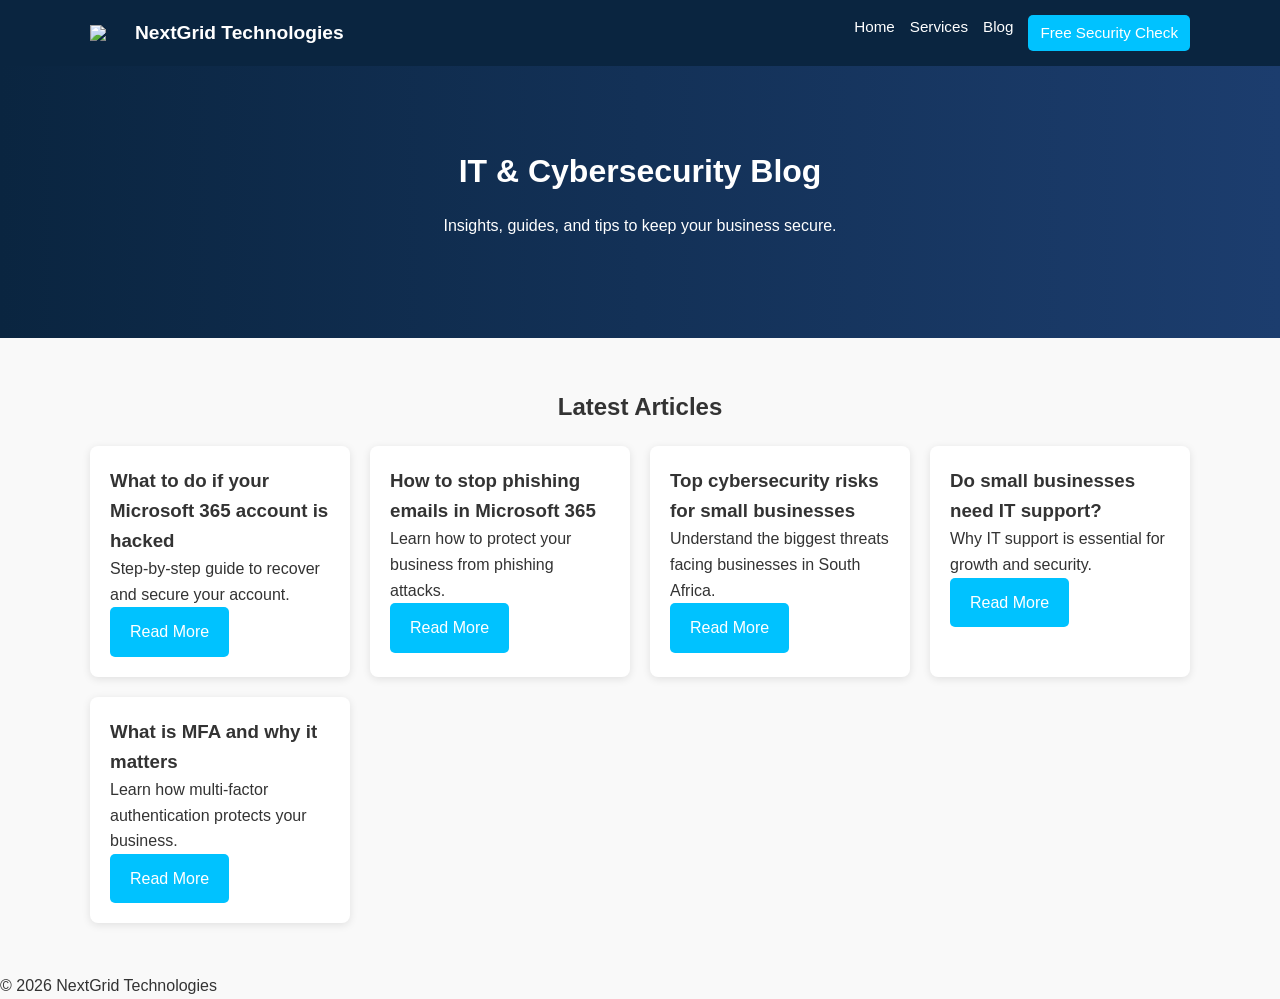
==== blog.html @ df4703ec "Create blog.html" ====
<!DOCTYPE html>

<html lang="en">
<head>
<meta charset="UTF-8">
<meta name="viewport" content="width=device-width, initial-scale=1.0">
<title>IT & Cybersecurity Blog | NextGrid Technologies</title>
<meta name="description" content="Learn about Microsoft 365 security, phishing protection, and IT support for small businesses in Gauteng.">
<link rel="stylesheet" href="styles.css">
</head>

<body>

<header>
<div class="container header-flex">

<div class="logo-area">
<img src="favicon.ico" class="logo">
<span class="logo-text">NextGrid Technologies</span>
</div>

<nav id="navMenu">
<a href="index.html">Home</a>
<a href="services.html">Services</a>
<a href="blog.html">Blog</a>
<a href="index.html#contact" class="btn-small">Free Security Check</a>
</nav>

<div class="hamburger" id="hamburger">☰</div>

</div>
</header>

<section class="hero">
<div class="container">
<h1>IT & Cybersecurity Blog</h1>
<p>Insights, guides, and tips to keep your business secure.</p>
</div>
</section>

<section>
<div class="container">

<h2>Latest Articles</h2>

<div class="services-grid">

<div class="card">
<h3>What to do if your Microsoft 365 account is hacked</h3>
<p>Step-by-step guide to recover and secure your account.</p>
<a href="microsoft-365-hacked.html" class="btn-primary">Read More</a>
</div>

<div class="card">
<h3>How to stop phishing emails in Microsoft 365</h3>
<p>Learn how to protect your business from phishing attacks.</p>
<a href="phishing-protection.html" class="btn-primary">Read More</a>
</div>

<div class="card">
<h3>Top cybersecurity risks for small businesses</h3>
<p>Understand the biggest threats facing businesses in South Africa.</p>
<a href="cybersecurity-risks.html" class="btn-primary">Read More</a>
</div>

<div class="card">
<h3>Do small businesses need IT support?</h3>
<p>Why IT support is essential for growth and security.</p>
<a href="it-support-benefits.html" class="btn-primary">Read More</a>
</div>

<div class="card">
<h3>What is MFA and why it matters</h3>
<p>Learn how multi-factor authentication protects your business.</p>
<a href="mfa-explained.html" class="btn-primary">Read More</a>
</div>

</div>

</div>
</section>

<footer>
<p>© 2026 NextGrid Technologies</p>
</footer>

<script>
const hamburger = document.getElementById("hamburger");
const navMenu = document.getElementById("navMenu");

hamburger.addEventListener("click", () => {
navMenu.classList.toggle("active");
});
</script>

</body>
</html>
---- styles.css ----
/* RESET */

* {
  margin: 0;
  padding: 0;
  box-sizing: border-box;
  font-family: Arial, sans-serif;
  }

body {
line-height: 1.6;
color: #333;
background: #f9f9f9;
}

/* CONTAINER */
.container {
width: 90%;
max-width: 1100px;
margin: auto;
}

/* HEADER */
header {
background: #0a2540;
color: #fff;
padding: 15px 0;
}

.header-flex {
display: flex;
justify-content: space-between;
align-items: center;
}

.logo-area {
display: flex;
align-items: center;
gap: 10px;
}

.logo {
width: 35px;
}

.logo-text {
font-weight: bold;
font-size: 1.2rem;
}

/* NAV */
nav {
display: flex;
gap: 15px;
}

nav a {
color: #fff;
text-decoration: none;
font-size: 0.95rem;
}

.btn-small {
background: #00c2ff;
padding: 6px 12px;
border-radius: 5px;
}

/* MOBILE NAV */
.hamburger {
display: none;
font-size: 1.5rem;
cursor: pointer;
}

@media(max-width: 768px) {
nav {
display: none;
flex-direction: column;
background: #0a2540;
position: absolute;
top: 60px;
right: 0;
width: 200px;
padding: 15px;
}

nav.active {
display: flex;
}

.hamburger {
display: block;
}
}

/* HERO */
.hero {
background: linear-gradient(to right, #0a2540, #1c3d6e);
color: #fff;
padding: 80px 0;
text-align: center;
}

.hero h1 {
font-size: 2rem;
margin-bottom: 15px;
}

.hero p {
margin-bottom: 20px;
}

.hero ul {
list-style: none;
margin-bottom: 20px;
}

.hero li {
margin: 5px 0;
}

/* BUTTONS */
.btn-primary, .cta-btn {
display: inline-block;
background: #00c2ff;
color: #fff;
padding: 12px 20px;
text-decoration: none;
border-radius: 5px;
transition: 0.3s;
}

.btn-primary:hover, .cta-btn:hover {
background: #0099cc;
}

/* TRUST BAR */
.trust-bar {
background: #e6f7ff;
text-align: center;
padding: 15px;
font-size: 0.9rem;
}

/* SECTIONS */
section {
padding: 50px 0;
}

h2 {
text-align: center;
margin-bottom: 20px;
}

/* GRID */
.m365-grid, .services-grid {
display: grid;
grid-template-columns: repeat(auto-fit, minmax(250px, 1fr));
gap: 20px;
}

/* CARDS */
.m365-card, .card {
background: #fff;
padding: 20px;
border-radius: 8px;
box-shadow: 0 2px 8px rgba(0,0,0,0.1);
}

.card.highlight {
border: 2px solid #00c2ff;
}

/* PRICE*

.card:hover {
  transform: translateY(-5px);
  transition: 0.3s;
}

.whatsapp {
  position: fixed;
  bottom: 20px;
  right: 20px;
  background: #25D366;
  color: #fff;
  padding: 12px;
  border-radius: 50%;
}

.cta-section {
  background: #0077cc;
}
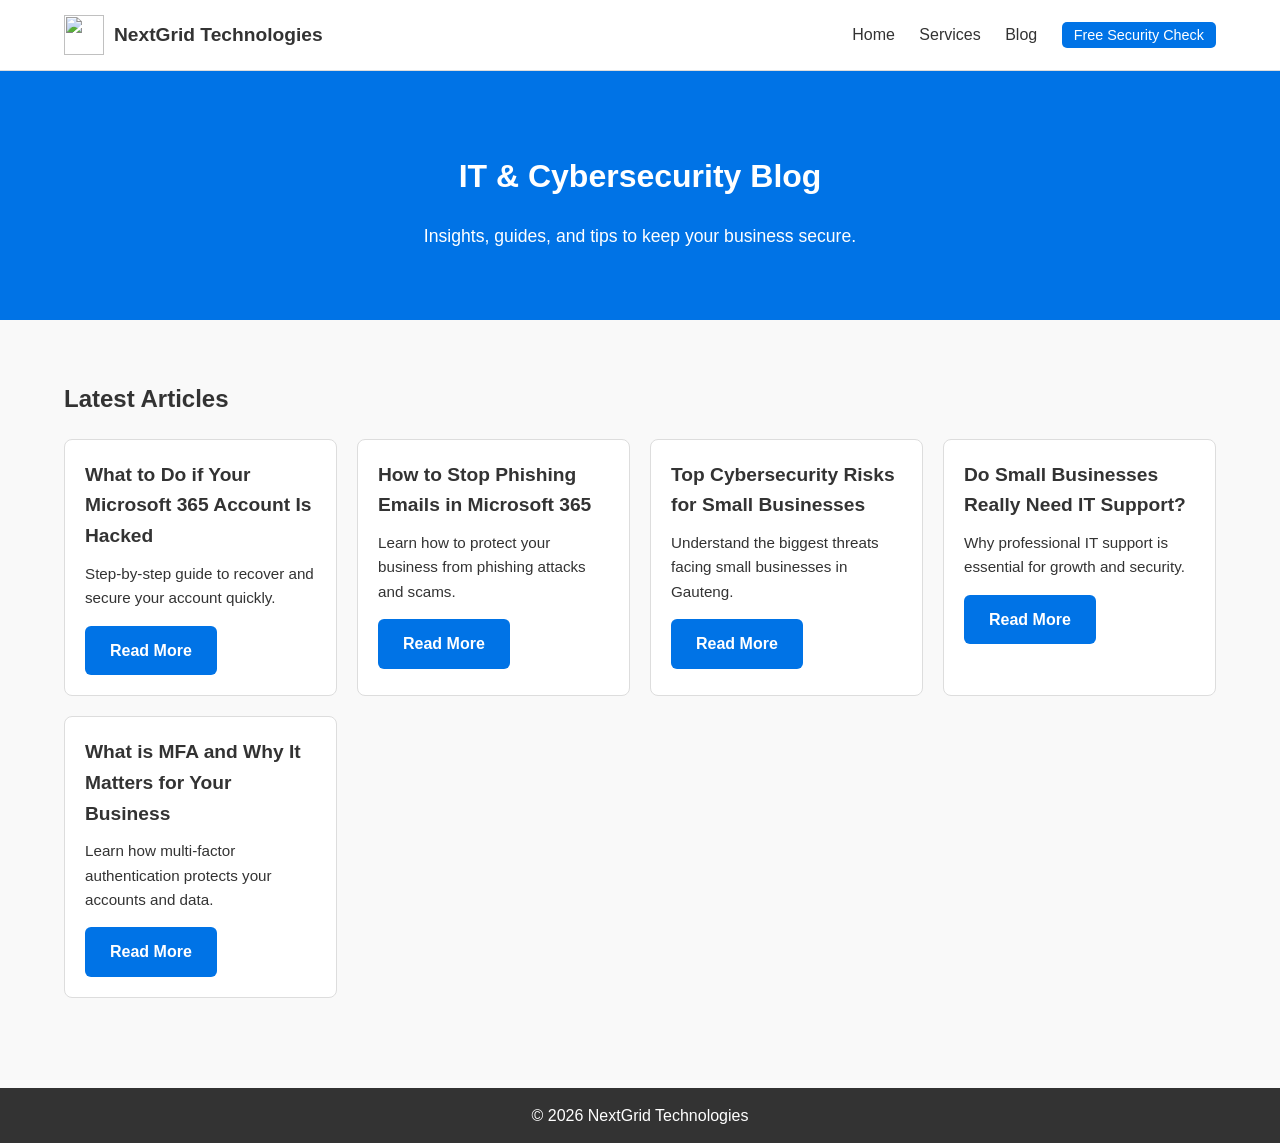
==== commit 5be20992: "Update blog.html" ====
--- a/blog.html
+++ b/blog.html
@@ -1,5 +1,4 @@
 <!DOCTYPE html>
-
 <html lang="en">
 <head>
 <meta charset="UTF-8">
@@ -8,80 +7,80 @@
 <meta name="description" content="Learn about Microsoft 365 security, phishing protection, and IT support for small businesses in Gauteng.">
 <link rel="stylesheet" href="styles.css">
 </head>
-
 <body>
 
 <header>
-<div class="container header-flex">
+  <div class="container header-flex">
 
-<div class="logo-area">
-<img src="favicon.ico" class="logo">
-<span class="logo-text">NextGrid Technologies</span>
-</div>
+    <div class="logo-area">
+      <img src="favicon.ico" class="logo">
+      <span class="logo-text">NextGrid Technologies</span>
+    </div>
 
-<nav id="navMenu">
-<a href="index.html">Home</a>
-<a href="services.html">Services</a>
-<a href="blog.html">Blog</a>
-<a href="index.html#contact" class="btn-small">Free Security Check</a>
-</nav>
+    <nav id="navMenu">
+      <a href="index.html">Home</a>
+      <a href="services.html">Services</a>
+      <a href="blog.html">Blog</a>
+      <a href="index.html#contact" class="btn-small">Free Security Check</a>
+    </nav>
 
-<div class="hamburger" id="hamburger">☰</div>
+    <div class="hamburger" id="hamburger">☰</div>
 
-</div>
+  </div>
 </header>
 
+<!-- HERO -->
 <section class="hero">
-<div class="container">
-<h1>IT & Cybersecurity Blog</h1>
-<p>Insights, guides, and tips to keep your business secure.</p>
-</div>
+  <div class="container hero-content">
+    <h1>IT & Cybersecurity Blog</h1>
+    <p>Insights, guides, and tips to keep your business secure.</p>
+  </div>
 </section>
 
-<section>
-<div class="container">
+<!-- BLOG POSTS -->
+<section class="blog-section">
+  <div class="container">
 
-<h2>Latest Articles</h2>
+    <h2>Latest Articles</h2>
 
-<div class="services-grid">
+    <div class="services-grid">
 
-<div class="card">
-<h3>What to do if your Microsoft 365 account is hacked</h3>
-<p>Step-by-step guide to recover and secure your account.</p>
-<a href="microsoft-365-hacked.html" class="btn-primary">Read More</a>
-</div>
+      <div class="card">
+        <h3>What to Do if Your Microsoft 365 Account Is Hacked</h3>
+        <p>Step-by-step guide to recover and secure your account quickly.</p>
+        <a href="microsoft-365-hacked.html" class="btn-primary">Read More</a>
+      </div>
 
-<div class="card">
-<h3>How to stop phishing emails in Microsoft 365</h3>
-<p>Learn how to protect your business from phishing attacks.</p>
-<a href="phishing-protection.html" class="btn-primary">Read More</a>
-</div>
+      <div class="card">
+        <h3>How to Stop Phishing Emails in Microsoft 365</h3>
+        <p>Learn how to protect your business from phishing attacks and scams.</p>
+        <a href="phishing-protection.html" class="btn-primary">Read More</a>
+      </div>
 
-<div class="card">
-<h3>Top cybersecurity risks for small businesses</h3>
-<p>Understand the biggest threats facing businesses in South Africa.</p>
-<a href="cybersecurity-risks.html" class="btn-primary">Read More</a>
-</div>
+      <div class="card">
+        <h3>Top Cybersecurity Risks for Small Businesses</h3>
+        <p>Understand the biggest threats facing small businesses in Gauteng.</p>
+        <a href="cybersecurity-risks.html" class="btn-primary">Read More</a>
+      </div>
 
-<div class="card">
-<h3>Do small businesses need IT support?</h3>
-<p>Why IT support is essential for growth and security.</p>
-<a href="it-support-benefits.html" class="btn-primary">Read More</a>
-</div>
+      <div class="card">
+        <h3>Do Small Businesses Really Need IT Support?</h3>
+        <p>Why professional IT support is essential for growth and security.</p>
+        <a href="it-support-benefits.html" class="btn-primary">Read More</a>
+      </div>
 
-<div class="card">
-<h3>What is MFA and why it matters</h3>
-<p>Learn how multi-factor authentication protects your business.</p>
-<a href="mfa-explained.html" class="btn-primary">Read More</a>
-</div>
+      <div class="card">
+        <h3>What is MFA and Why It Matters for Your Business</h3>
+        <p>Learn how multi-factor authentication protects your accounts and data.</p>
+        <a href="mfa-explained.html" class="btn-primary">Read More</a>
+      </div>
 
-</div>
-
-</div>
+    </div>
+  </div>
 </section>
 
 <footer>
-<p>© 2026 NextGrid Technologies</p>
+  <p>© 2026 NextGrid Technologies</p>
 </footer>
 
 <script>
@@ -89,7 +88,7 @@
 const navMenu = document.getElementById("navMenu");
 
 hamburger.addEventListener("click", () => {
-navMenu.classList.toggle("active");
+  navMenu.classList.toggle("active");
 });
 </script>
 
--- a/styles.css
+++ b/styles.css
@@ -1,194 +1,245 @@
-/* RESET */
-
+/* GENERAL RESET */
 * {
   margin: 0;
   padding: 0;
   box-sizing: border-box;
   font-family: Arial, sans-serif;
-  }
+}
 
 body {
-line-height: 1.6;
-color: #333;
-background: #f9f9f9;
+  line-height: 1.6;
+  color: #333;
+  background-color: #f9f9f9;
 }
 
 /* CONTAINER */
 .container {
-width: 90%;
-max-width: 1100px;
-margin: auto;
+  width: 90%;
+  max-width: 1200px;
+  margin: 0 auto;
 }
 
 /* HEADER */
 header {
-background: #0a2540;
-color: #fff;
-padding: 15px 0;
+  background-color: #fff;
+  border-bottom: 1px solid #ddd;
+  padding: 15px 0;
 }
 
 .header-flex {
-display: flex;
-justify-content: space-between;
-align-items: center;
+  display: flex;
+  justify-content: space-between;
+  align-items: center;
 }
 
 .logo-area {
-display: flex;
-align-items: center;
-gap: 10px;
+  display: flex;
+  align-items: center;
+  gap: 10px;
 }
 
 .logo {
-width: 35px;
+  width: 40px;
+  height: 40px;
 }
 
 .logo-text {
-font-weight: bold;
-font-size: 1.2rem;
-}
-
-/* NAV */
-nav {
-display: flex;
-gap: 15px;
+  font-weight: bold;
+  font-size: 1.2rem;
 }
 
 nav a {
-color: #fff;
-text-decoration: none;
-font-size: 0.95rem;
-}
-
-.btn-small {
-background: #00c2ff;
-padding: 6px 12px;
-border-radius: 5px;
-}
-
-/* MOBILE NAV */
+  margin-left: 20px;
+  text-decoration: none;
+  color: #333;
+  font-weight: 500;
+}
+
+nav a.btn-small {
+  background-color: #0073e6;
+  color: #fff;
+  padding: 5px 12px;
+  border-radius: 5px;
+  font-size: 0.9rem;
+}
+
+nav a.btn-small:hover {
+  background-color: #005bb5;
+}
+
+/* HAMBURGER MENU */
 .hamburger {
-display: none;
-font-size: 1.5rem;
-cursor: pointer;
-}
-
-@media(max-width: 768px) {
-nav {
-display: none;
-flex-direction: column;
-background: #0a2540;
-position: absolute;
-top: 60px;
-right: 0;
-width: 200px;
-padding: 15px;
-}
-
-nav.active {
-display: flex;
-}
-
-.hamburger {
-display: block;
-}
-}
-
-/* HERO */
-.hero {
-background: linear-gradient(to right, #0a2540, #1c3d6e);
-color: #fff;
-padding: 80px 0;
-text-align: center;
-}
-
-.hero h1 {
-font-size: 2rem;
-margin-bottom: 15px;
-}
-
-.hero p {
-margin-bottom: 20px;
+  display: none;
+  font-size: 1.5rem;
+  cursor: pointer;
+}
+
+/* HERO SECTION */
+.hero, .services-hero {
+  background-color: #0073e6;
+  color: #fff;
+  padding: 80px 0 50px;
+  text-align: center;
+}
+
+.hero h1, .services-hero h1 {
+  font-size: 2rem;
+  margin-bottom: 20px;
+}
+
+.hero p, .services-hero p {
+  font-size: 1.1rem;
+  margin-bottom: 20px;
 }
 
 .hero ul {
-list-style: none;
-margin-bottom: 20px;
-}
-
-.hero li {
-margin: 5px 0;
-}
-
-/* BUTTONS */
-.btn-primary, .cta-btn {
-display: inline-block;
-background: #00c2ff;
-color: #fff;
-padding: 12px 20px;
-text-decoration: none;
-border-radius: 5px;
-transition: 0.3s;
-}
-
-.btn-primary:hover, .cta-btn:hover {
-background: #0099cc;
+  list-style: none;
+  margin-bottom: 20px;
+}
+
+.hero ul li {
+  margin: 5px 0;
+}
+
+/* CTA SECTIONS */
+.cta-section, .cta-support {
+  background-color: #f2f2f2;
+  padding: 50px 0;
+  text-align: center;
+}
+
+.cta-section h2, .cta-support h2 {
+  font-size: 1.8rem;
+  margin-bottom: 15px;
+}
+
+.cta-btn, .btn-primary {
+  display: inline-block;
+  background-color: #0073e6;
+  color: #fff;
+  padding: 12px 25px;
+  border-radius: 6px;
+  text-decoration: none;
+  font-weight: bold;
+  transition: 0.3s;
+}
+
+.cta-btn:hover, .btn-primary:hover {
+  background-color: #005bb5;
 }
 
 /* TRUST BAR */
 .trust-bar {
-background: #e6f7ff;
-text-align: center;
-padding: 15px;
-font-size: 0.9rem;
+  background-color: #e6f0ff;
+  text-align: center;
+  padding: 15px 0;
+  font-weight: bold;
+}
+
+/* SERVICE GRID */
+.services-grid, .m365-grid {
+  display: grid;
+  grid-template-columns: repeat(auto-fit, minmax(250px, 1fr));
+  gap: 20px;
+  margin-top: 20px;
+}
+
+.card, .m365-card {
+  background-color: #fff;
+  padding: 20px;
+  border-radius: 8px;
+  border: 1px solid #ddd;
+  transition: 0.3s;
+}
+
+.card:hover, .m365-card:hover {
+  box-shadow: 0 4px 15px rgba(0,0,0,0.1);
+}
+
+.card h3, .m365-card h3 {
+  margin-bottom: 10px;
+  font-size: 1.2rem;
+}
+
+.card p, .m365-card p {
+  margin-bottom: 15px;
+  font-size: 0.95rem;
+}
+
+.price-tag {
+  font-weight: bold;
+  margin-bottom: 15px;
+  color: #0073e6;
+}
+
+.card.highlight, .tech-card.highlight {
+  border: 2px solid #0073e6;
+}
+
+/* FORMS */
+.contact-form input, 
+.contact-form textarea {
+  width: 100%;
+  padding: 10px 12px;
+  margin-bottom: 15px;
+  border: 1px solid #ccc;
+  border-radius: 6px;
+}
+
+.contact-form button {
+  width: 100%;
+  padding: 12px;
+  border: none;
+  border-radius: 6px;
+  background-color: #0073e6;
+  color: #fff;
+  font-size: 1rem;
+  font-weight: bold;
+  cursor: pointer;
+}
+
+.contact-form button:hover {
+  background-color: #005bb5;
 }
 
 /* SECTIONS */
 section {
-padding: 50px 0;
-}
-
-h2 {
-text-align: center;
-margin-bottom: 20px;
-}
-
-/* GRID */
-.m365-grid, .services-grid {
-display: grid;
-grid-template-columns: repeat(auto-fit, minmax(250px, 1fr));
-gap: 20px;
-}
-
-/* CARDS */
-.m365-card, .card {
-background: #fff;
-padding: 20px;
-border-radius: 8px;
-box-shadow: 0 2px 8px rgba(0,0,0,0.1);
-}
-
-.card.highlight {
-border: 2px solid #00c2ff;
-}
-
-/* PRICE*
-
-.card:hover {
-  transform: translateY(-5px);
-  transition: 0.3s;
-}
-
-.whatsapp {
-  position: fixed;
-  bottom: 20px;
-  right: 20px;
-  background: #25D366;
-  color: #fff;
-  padding: 12px;
-  border-radius: 50%;
-}
-
-.cta-section {
-  background: #0077cc;
-}
+  padding: 60px 0;
+}
+
+.section-intro {
+  font-size: 1rem;
+  margin-bottom: 20px;
+  text-align: center;
+}
+
+/* FOOTER */
+footer {
+  background-color: #333;
+  color: #fff;
+  text-align: center;
+  padding: 15px 0;
+  margin-top: 30px;
+}
+
+/* MEDIA QUERIES */
+@media (max-width: 768px) {
+  .hamburger {
+    display: block;
+  }
+
+  nav {
+    display: none;
+    flex-direction: column;
+    gap: 10px;
+    margin-top: 10px;
+  }
+
+  nav.active {
+    display: flex;
+  }
+
+  nav a {
+    margin-left: 0;
+  }
+}
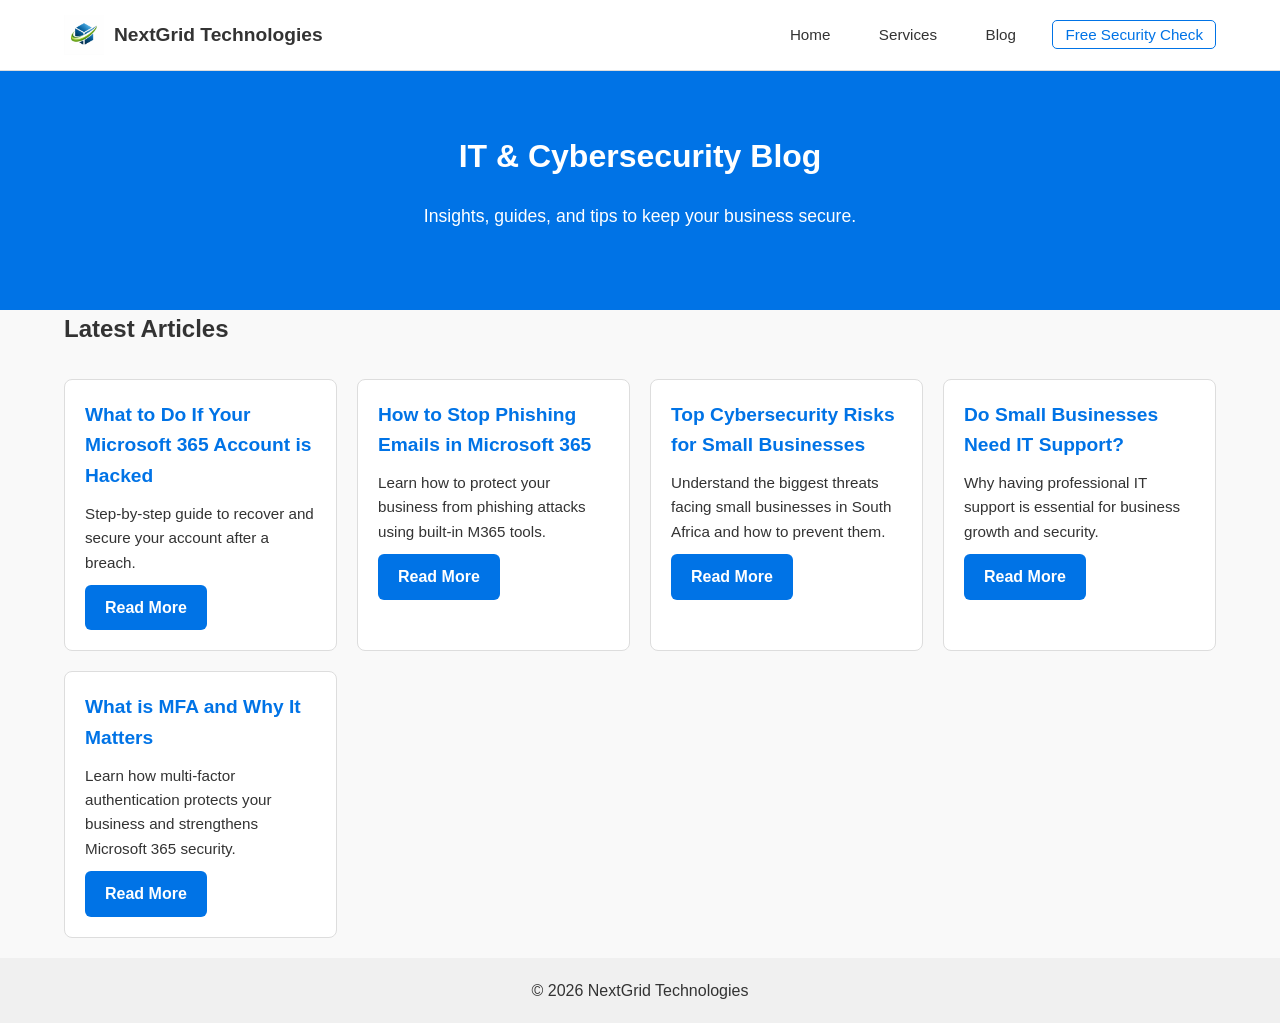
==== commit d08977b2: "Update blog.html" ====
--- a/blog.html
+++ b/blog.html
@@ -11,67 +11,61 @@
 
 <header>
   <div class="container header-flex">
-
     <div class="logo-area">
       <img src="favicon.ico" class="logo">
       <span class="logo-text">NextGrid Technologies</span>
     </div>
-
     <nav id="navMenu">
       <a href="index.html">Home</a>
       <a href="services.html">Services</a>
       <a href="blog.html">Blog</a>
-      <a href="index.html#contact" class="btn-small">Free Security Check</a>
+      <a href="#contact" class="btn-small">Free Security Check</a>
     </nav>
-
     <div class="hamburger" id="hamburger">☰</div>
-
   </div>
 </header>
 
 <!-- HERO -->
 <section class="hero">
-  <div class="container hero-content">
+  <div class="container">
     <h1>IT & Cybersecurity Blog</h1>
     <p>Insights, guides, and tips to keep your business secure.</p>
   </div>
 </section>
 
-<!-- BLOG POSTS -->
-<section class="blog-section">
+<!-- BLOG LIST -->
+<section>
   <div class="container">
-
     <h2>Latest Articles</h2>
-
     <div class="services-grid">
 
       <div class="card">
-        <h3>What to Do if Your Microsoft 365 Account Is Hacked</h3>
-        <p>Step-by-step guide to recover and secure your account quickly.</p>
+        <h3>What to Do If Your Microsoft 365 Account is Hacked</h3>
+        <p>Step-by-step guide to recover and secure your account after a breach.</p>
         <a href="microsoft-365-hacked.html" class="btn-primary">Read More</a>
       </div>
 
       <div class="card">
         <h3>How to Stop Phishing Emails in Microsoft 365</h3>
-        <p>Learn how to protect your business from phishing attacks and scams.</p>
+        <p>Learn how to protect your business from phishing attacks using built-in M365 tools.</p>
         <a href="phishing-protection.html" class="btn-primary">Read More</a>
       </div>
 
       <div class="card">
         <h3>Top Cybersecurity Risks for Small Businesses</h3>
-        <p>Understand the biggest threats facing small businesses in Gauteng.</p>
+        <p>Understand the biggest threats facing small businesses in South Africa and how to prevent them.</p>
         <a href="cybersecurity-risks.html" class="btn-primary">Read More</a>
       </div>
 
       <div class="card">
-        <h3>Do Small Businesses Really Need IT Support?</h3>
-        <p>Why professional IT support is essential for growth and security.</p>
+        <h3>Do Small Businesses Need IT Support?</h3>
+        <p>Why having professional IT support is essential for business growth and security.</p>
         <a href="it-support-benefits.html" class="btn-primary">Read More</a>
       </div>
 
       <div class="card">
-        <h3>What is MFA and Why It Matters for Your Business</h3>
-        <p>Learn how multi-factor authentication protects your accounts and data.</p>
+        <h3>What is MFA and Why It Matters</h3>
+        <p>Learn how multi-factor authentication protects your business and strengthens Microsoft 365 security.</p>
         <a href="mfa-explained.html" class="btn-primary">Read More</a>
       </div>
 
@@ -86,7 +80,6 @@
 <script>
 const hamburger = document.getElementById("hamburger");
 const navMenu = document.getElementById("navMenu");
-
 hamburger.addEventListener("click", () => {
   navMenu.classList.toggle("active");
 });
--- a/styles.css
+++ b/styles.css
@@ -1,245 +1,251 @@
 /* GENERAL RESET */
 * {
-  margin: 0;
-  padding: 0;
-  box-sizing: border-box;
-  font-family: Arial, sans-serif;
+    margin: 0;
+    padding: 0;
+    box-sizing: border-box;
+    font-family: Arial, sans-serif;
 }
 
 body {
-  line-height: 1.6;
-  color: #333;
-  background-color: #f9f9f9;
-}
-
-/* CONTAINER */
+    line-height: 1.6;
+    color: #333;
+    background: #f9f9f9;
+}
+
+a {
+    text-decoration: none;
+    color: inherit;
+}
+
+ul {
+    list-style: none;
+}
+
+/* CONTAINERS */
 .container {
-  width: 90%;
-  max-width: 1200px;
-  margin: 0 auto;
+    width: 90%;
+    max-width: 1200px;
+    margin: 0 auto;
 }
 
 /* HEADER */
 header {
-  background-color: #fff;
-  border-bottom: 1px solid #ddd;
-  padding: 15px 0;
+    background: #fff;
+    border-bottom: 1px solid #ddd;
+    position: sticky;
+    top: 0;
+    z-index: 1000;
 }
 
 .header-flex {
-  display: flex;
-  justify-content: space-between;
-  align-items: center;
+    display: flex;
+    justify-content: space-between;
+    align-items: center;
+    padding: 15px 0;
 }
 
 .logo-area {
-  display: flex;
-  align-items: center;
-  gap: 10px;
+    display: flex;
+    align-items: center;
 }
 
 .logo {
-  width: 40px;
-  height: 40px;
+    width: 40px;
+    height: 40px;
+    margin-right: 10px;
 }
 
 .logo-text {
-  font-weight: bold;
-  font-size: 1.2rem;
+    font-weight: bold;
+    font-size: 1.2rem;
 }
 
 nav a {
-  margin-left: 20px;
-  text-decoration: none;
-  color: #333;
-  font-weight: 500;
-}
-
-nav a.btn-small {
-  background-color: #0073e6;
-  color: #fff;
-  padding: 5px 12px;
-  border-radius: 5px;
-  font-size: 0.9rem;
-}
-
-nav a.btn-small:hover {
-  background-color: #005bb5;
+    margin-left: 20px;
+    font-size: 0.95rem;
+    padding: 6px 12px;
+    border-radius: 5px;
+    transition: 0.3s;
+}
+
+nav a:hover,
+nav a.btn-small:hover,
+nav a.btn-primary:hover {
+    background: #0073e6;
+    color: #fff;
+}
+
+.btn-small {
+    border: 1px solid #0073e6;
+    color: #0073e6;
+    padding: 5px 12px;
+    border-radius: 5px;
+}
+
+.btn-primary {
+    display: inline-block;
+    background: #0073e6;
+    color: #fff;
+    padding: 10px 20px;
+    border-radius: 6px;
+    font-weight: bold;
+    transition: 0.3s;
+}
+
+.btn-primary:hover {
+    background: #005bb5;
 }
 
 /* HAMBURGER MENU */
 .hamburger {
-  display: none;
-  font-size: 1.5rem;
-  cursor: pointer;
-}
-
-/* HERO SECTION */
+    display: none;
+    font-size: 1.8rem;
+    cursor: pointer;
+}
+
+nav.active {
+    display: block;
+}
+
+/* HERO */
 .hero, .services-hero {
-  background-color: #0073e6;
-  color: #fff;
-  padding: 80px 0 50px;
-  text-align: center;
+    background: #0073e6;
+    color: #fff;
+    padding: 60px 0;
+    text-align: center;
 }
 
 .hero h1, .services-hero h1 {
-  font-size: 2rem;
-  margin-bottom: 20px;
+    font-size: 2rem;
+    margin-bottom: 20px;
 }
 
 .hero p, .services-hero p {
-  font-size: 1.1rem;
-  margin-bottom: 20px;
+    font-size: 1.1rem;
+    margin-bottom: 20px;
 }
 
 .hero ul {
-  list-style: none;
-  margin-bottom: 20px;
+    margin-bottom: 20px;
 }
 
 .hero ul li {
-  margin: 5px 0;
+    margin: 5px 0;
 }
 
 /* CTA SECTIONS */
 .cta-section, .cta-support {
-  background-color: #f2f2f2;
-  padding: 50px 0;
-  text-align: center;
-}
-
-.cta-section h2, .cta-support h2 {
-  font-size: 1.8rem;
-  margin-bottom: 15px;
-}
-
-.cta-btn, .btn-primary {
-  display: inline-block;
-  background-color: #0073e6;
-  color: #fff;
-  padding: 12px 25px;
-  border-radius: 6px;
-  text-decoration: none;
-  font-weight: bold;
-  transition: 0.3s;
-}
-
-.cta-btn:hover, .btn-primary:hover {
-  background-color: #005bb5;
+    background: #f0f4ff;
+    text-align: center;
+    padding: 40px 0;
+}
+
+.cta-section h2, .cta-support p {
+    margin-bottom: 15px;
 }
 
 /* TRUST BAR */
 .trust-bar {
-  background-color: #e6f0ff;
-  text-align: center;
-  padding: 15px 0;
-  font-weight: bold;
-}
-
-/* SERVICE GRID */
+    background: #0073e6;
+    color: #fff;
+    text-align: center;
+    padding: 10px 0;
+    font-weight: bold;
+}
+
+/* SERVICES / BLOG GRID */
 .services-grid, .m365-grid {
-  display: grid;
-  grid-template-columns: repeat(auto-fit, minmax(250px, 1fr));
-  gap: 20px;
-  margin-top: 20px;
-}
-
-.card, .m365-card {
-  background-color: #fff;
-  padding: 20px;
-  border-radius: 8px;
-  border: 1px solid #ddd;
-  transition: 0.3s;
-}
-
-.card:hover, .m365-card:hover {
-  box-shadow: 0 4px 15px rgba(0,0,0,0.1);
+    display: grid;
+    grid-template-columns: repeat(auto-fit, minmax(250px, 1fr));
+    gap: 20px;
+    margin-top: 30px;
+}
+
+.card, .m365-card, .tech-card {
+    background: #fff;
+    padding: 20px;
+    border-radius: 8px;
+    border: 1px solid #ddd;
+    transition: 0.3s;
+}
+
+.card:hover, .tech-card:hover {
+    box-shadow: 0 4px 12px rgba(0,0,0,0.1);
+}
+
+.highlight {
+    border: 2px solid #0073e6;
 }
 
 .card h3, .m365-card h3 {
-  margin-bottom: 10px;
-  font-size: 1.2rem;
+    margin-bottom: 10px;
+    font-size: 1.2rem;
+    color: #0073e6;
 }
 
 .card p, .m365-card p {
-  margin-bottom: 15px;
-  font-size: 0.95rem;
-}
-
+    margin-bottom: 10px;
+    font-size: 0.95rem;
+}
+
+/* PRICE TAG */
 .price-tag {
-  font-weight: bold;
-  margin-bottom: 15px;
-  color: #0073e6;
-}
-
-.card.highlight, .tech-card.highlight {
-  border: 2px solid #0073e6;
-}
-
-/* FORMS */
+    font-weight: bold;
+    margin: 10px 0;
+}
+
+/* BLOG POST */
+.blog-post {
+    background: #fff;
+    padding: 40px 20px;
+    margin: 40px 0;
+    border-radius: 8px;
+    border: 1px solid #ddd;
+}
+
+/* CONTACT FORM */
+.contact-wrapper {
+    background: #fff;
+    padding: 40px 20px;
+    border-radius: 8px;
+    margin: 40px 0;
+    border: 1px solid #ddd;
+}
+
 .contact-form input, 
 .contact-form textarea {
-  width: 100%;
-  padding: 10px 12px;
-  margin-bottom: 15px;
-  border: 1px solid #ccc;
-  border-radius: 6px;
+    width: 100%;
+    padding: 12px;
+    margin-bottom: 15px;
+    border-radius: 6px;
+    border: 1px solid #ccc;
+    font-size: 1rem;
 }
 
 .contact-form button {
-  width: 100%;
-  padding: 12px;
-  border: none;
-  border-radius: 6px;
-  background-color: #0073e6;
-  color: #fff;
-  font-size: 1rem;
-  font-weight: bold;
-  cursor: pointer;
-}
-
-.contact-form button:hover {
-  background-color: #005bb5;
-}
-
-/* SECTIONS */
-section {
-  padding: 60px 0;
-}
-
-.section-intro {
-  font-size: 1rem;
-  margin-bottom: 20px;
-  text-align: center;
+    cursor: pointer;
 }
 
 /* FOOTER */
 footer {
-  background-color: #333;
-  color: #fff;
-  text-align: center;
-  padding: 15px 0;
-  margin-top: 30px;
-}
-
-/* MEDIA QUERIES */
+    text-align: center;
+    background: #f0f0f0;
+    padding: 20px 0;
+    margin-top: 20px;
+}
+
+/* RESPONSIVE */
 @media (max-width: 768px) {
-  .hamburger {
-    display: block;
-  }
-
-  nav {
-    display: none;
-    flex-direction: column;
-    gap: 10px;
-    margin-top: 10px;
-  }
-
-  nav.active {
-    display: flex;
-  }
-
-  nav a {
-    margin-left: 0;
-  }
-}
+    .hamburger {
+        display: block;
+    }
+    nav {
+        display: none;
+        flex-direction: column;
+        text-align: center;
+        margin-top: 10px;
+    }
+    nav a {
+        margin: 10px 0;
+    }
+}
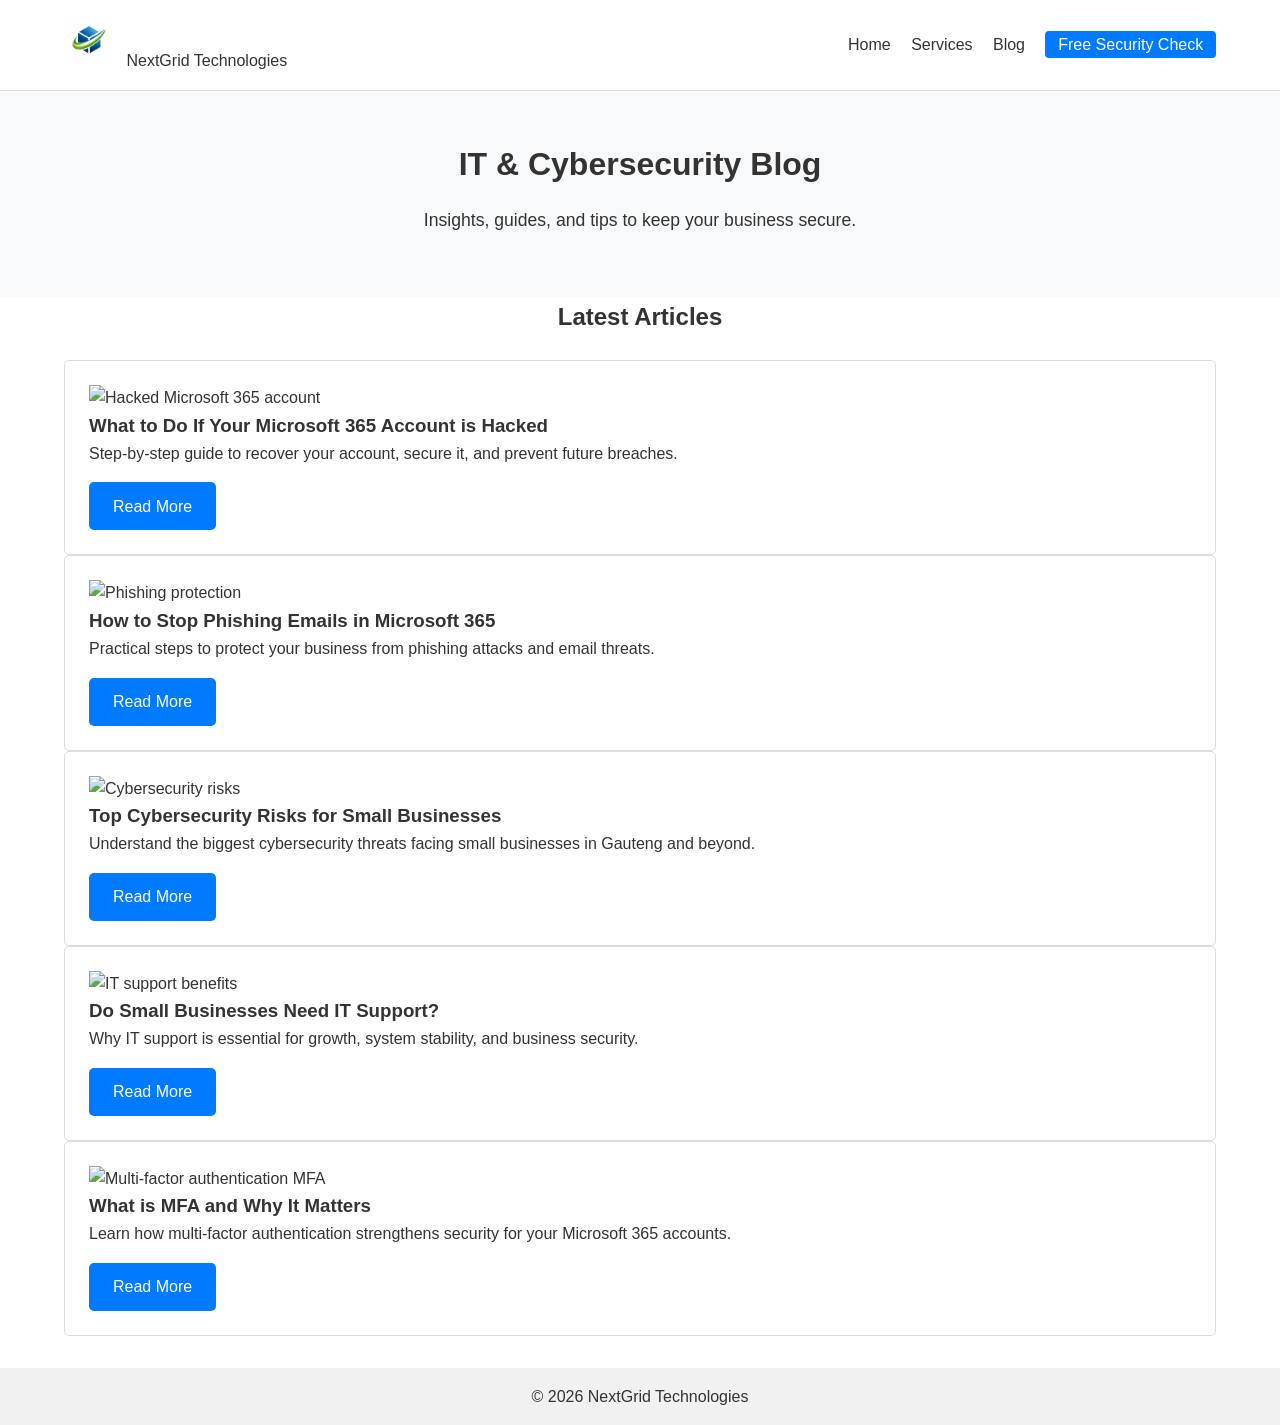
==== commit 34c08b13: "Update blog.html" ====
--- a/blog.html
+++ b/blog.html
@@ -4,85 +4,88 @@
 <meta charset="UTF-8">
 <meta name="viewport" content="width=device-width, initial-scale=1.0">
 <title>IT & Cybersecurity Blog | NextGrid Technologies</title>
-<meta name="description" content="Learn about Microsoft 365 security, phishing protection, and IT support for small businesses in Gauteng.">
+<meta name="description" content="Insights, guides, and tips on Microsoft 365 security, phishing protection, and IT support for small businesses in Gauteng.">
 <link rel="stylesheet" href="styles.css">
 </head>
 <body>
 
 <header>
-  <div class="container header-flex">
-    <div class="logo-area">
-      <img src="favicon.ico" class="logo">
-      <span class="logo-text">NextGrid Technologies</span>
-    </div>
-    <nav id="navMenu">
-      <a href="index.html">Home</a>
-      <a href="services.html">Services</a>
-      <a href="blog.html">Blog</a>
-      <a href="#contact" class="btn-small">Free Security Check</a>
-    </nav>
-    <div class="hamburger" id="hamburger">☰</div>
+<div class="container header-flex">
+  <div class="logo-area">
+    <img src="favicon.ico" class="logo">
+    <span class="logo-text">NextGrid Technologies</span>
   </div>
+  <nav id="navMenu">
+    <a href="index.html">Home</a>
+    <a href="services.html">Services</a>
+    <a href="blog.html">Blog</a>
+    <a href="index.html#contact" class="btn-small">Free Security Check</a>
+  </nav>
+  <div class="hamburger" id="hamburger">☰</div>
+</div>
 </header>
 
-<!-- HERO -->
 <section class="hero">
-  <div class="container">
-    <h1>IT & Cybersecurity Blog</h1>
-    <p>Insights, guides, and tips to keep your business secure.</p>
-  </div>
+<div class="container">
+  <h1>IT & Cybersecurity Blog</h1>
+  <p>Insights, guides, and tips to keep your business secure.</p>
+</div>
 </section>
 
-<!-- BLOG LIST -->
-<section>
-  <div class="container">
-    <h2>Latest Articles</h2>
-    <div class="services-grid">
+<section class="blog-section">
+<div class="container">
+  <h2>Latest Articles</h2>
+  <div class="blog-grid">
 
-      <div class="card">
-        <h3>What to Do If Your Microsoft 365 Account is Hacked</h3>
-        <p>Step-by-step guide to recover and secure your account after a breach.</p>
-        <a href="microsoft-365-hacked.html" class="btn-primary">Read More</a>
-      </div>
+    <div class="card blog-card">
+      <img src="images/hacked-account.jpg" alt="Hacked Microsoft 365 account" class="blog-img">
+      <h3>What to Do If Your Microsoft 365 Account is Hacked</h3>
+      <p>Step-by-step guide to recover your account, secure it, and prevent future breaches.</p>
+      <a href="microsoft-365-hacked.html" class="btn-primary">Read More</a>
+    </div>
 
-      <div class="card">
-        <h3>How to Stop Phishing Emails in Microsoft 365</h3>
-        <p>Learn how to protect your business from phishing attacks using built-in M365 tools.</p>
-        <a href="phishing-protection.html" class="btn-primary">Read More</a>
-      </div>
+    <div class="card blog-card">
+      <img src="images/phishing-protection.jpg" alt="Phishing protection" class="blog-img">
+      <h3>How to Stop Phishing Emails in Microsoft 365</h3>
+      <p>Practical steps to protect your business from phishing attacks and email threats.</p>
+      <a href="phishing-protection.html" class="btn-primary">Read More</a>
+    </div>
 
-      <div class="card">
-        <h3>Top Cybersecurity Risks for Small Businesses</h3>
-        <p>Understand the biggest threats facing small businesses in South Africa and how to prevent them.</p>
-        <a href="cybersecurity-risks.html" class="btn-primary">Read More</a>
-      </div>
+    <div class="card blog-card">
+      <img src="images/cyber-risks.jpg" alt="Cybersecurity risks" class="blog-img">
+      <h3>Top Cybersecurity Risks for Small Businesses</h3>
+      <p>Understand the biggest cybersecurity threats facing small businesses in Gauteng and beyond.</p>
+      <a href="cybersecurity-risks.html" class="btn-primary">Read More</a>
+    </div>
 
-      <div class="card">
-        <h3>Do Small Businesses Need IT Support?</h3>
-        <p>Why having professional IT support is essential for business growth and security.</p>
-        <a href="it-support-benefits.html" class="btn-primary">Read More</a>
-      </div>
+    <div class="card blog-card">
+      <img src="images/it-support-benefits.jpg" alt="IT support benefits" class="blog-img">
+      <h3>Do Small Businesses Need IT Support?</h3>
+      <p>Why IT support is essential for growth, system stability, and business security.</p>
+      <a href="it-support-benefits.html" class="btn-primary">Read More</a>
+    </div>
 
-      <div class="card">
-        <h3>What is MFA and Why It Matters</h3>
-        <p>Learn how multi-factor authentication protects your business and strengthens Microsoft 365 security.</p>
-        <a href="mfa-explained.html" class="btn-primary">Read More</a>
-      </div>
+    <div class="card blog-card">
+      <img src="images/mfa.jpg" alt="Multi-factor authentication MFA" class="blog-img">
+      <h3>What is MFA and Why It Matters</h3>
+      <p>Learn how multi-factor authentication strengthens security for your Microsoft 365 accounts.</p>
+      <a href="mfa-explained.html" class="btn-primary">Read More</a>
+    </div>
 
-    </div>
   </div>
+</div>
 </section>
 
 <footer>
+<div class="container">
   <p>© 2026 NextGrid Technologies</p>
+</div>
 </footer>
 
 <script>
 const hamburger = document.getElementById("hamburger");
 const navMenu = document.getElementById("navMenu");
-hamburger.addEventListener("click", () => {
-  navMenu.classList.toggle("active");
-});
+hamburger.addEventListener("click", () => { navMenu.classList.toggle("active"); });
 </script>
 
 </body>
--- a/styles.css
+++ b/styles.css
@@ -1,251 +1,187 @@
-/* GENERAL RESET */
+/* General Reset */
 * {
-    margin: 0;
-    padding: 0;
-    box-sizing: border-box;
-    font-family: Arial, sans-serif;
+  margin: 0;
+  padding: 0;
+  box-sizing: border-box;
+  font-family: 'Arial', sans-serif;
 }
 
 body {
-    line-height: 1.6;
-    color: #333;
-    background: #f9f9f9;
+  line-height: 1.6;
+  color: #333;
+  background-color: #fff;
 }
 
-a {
-    text-decoration: none;
-    color: inherit;
+/* Container */
+.container {
+  width: 90%;
+  max-width: 1200px;
+  margin: 0 auto;
 }
 
-ul {
-    list-style: none;
-}
-
-/* CONTAINERS */
-.container {
-    width: 90%;
-    max-width: 1200px;
-    margin: 0 auto;
-}
-
-/* HEADER */
+/* Header */
 header {
-    background: #fff;
-    border-bottom: 1px solid #ddd;
-    position: sticky;
-    top: 0;
-    z-index: 1000;
+  background: #fff;
+  border-bottom: 1px solid #ddd;
+  padding: 1rem 0;
 }
 
 .header-flex {
-    display: flex;
-    justify-content: space-between;
-    align-items: center;
-    padding: 15px 0;
-}
-
-.logo-area {
-    display: flex;
-    align-items: center;
+  display: flex;
+  justify-content: space-between;
+  align-items: center;
 }
 
 .logo {
-    width: 40px;
-    height: 40px;
-    margin-right: 10px;
-}
-
-.logo-text {
-    font-weight: bold;
-    font-size: 1.2rem;
+  height: 50px;
+  margin-right: 0.5rem;
 }
 
 nav a {
-    margin-left: 20px;
-    font-size: 0.95rem;
-    padding: 6px 12px;
-    border-radius: 5px;
-    transition: 0.3s;
+  margin-left: 1rem;
+  text-decoration: none;
+  color: #333;
 }
 
-nav a:hover,
-nav a.btn-small:hover,
-nav a.btn-primary:hover {
-    background: #0073e6;
-    color: #fff;
+nav a.btn-small {
+  background: #007bff;
+  color: #fff;
+  padding: 0.3rem 0.8rem;
+  border-radius: 4px;
 }
 
-.btn-small {
-    border: 1px solid #0073e6;
-    color: #0073e6;
-    padding: 5px 12px;
-    border-radius: 5px;
+nav a.btn-small:hover {
+  background: #0056b3;
 }
 
+/* Hamburger */
+.hamburger {
+  display: none;
+  font-size: 1.5rem;
+  cursor: pointer;
+}
+
+/* Hero */
+.hero {
+  background: #f8f9fa;
+  padding: 3rem 0;
+  text-align: center;
+}
+
+.hero h1 {
+  margin-bottom: 1rem;
+  font-size: 2rem;
+}
+
+.hero p {
+  margin-bottom: 1rem;
+  font-size: 1.1rem;
+}
+
+.hero ul {
+  list-style: none;
+  margin: 1rem 0;
+}
+
+.hero ul li {
+  margin: 0.5rem 0;
+}
+
+/* Buttons */
 .btn-primary {
-    display: inline-block;
-    background: #0073e6;
-    color: #fff;
-    padding: 10px 20px;
-    border-radius: 6px;
-    font-weight: bold;
-    transition: 0.3s;
+  display: inline-block;
+  background: #007bff;
+  color: #fff;
+  padding: 0.7rem 1.5rem;
+  text-decoration: none;
+  border-radius: 5px;
+  margin-top: 1rem;
 }
 
 .btn-primary:hover {
-    background: #005bb5;
+  background: #0056b3;
 }
 
-/* HAMBURGER MENU */
-.hamburger {
-    display: none;
-    font-size: 1.8rem;
-    cursor: pointer;
+/* Trust Bar */
+.trust-bar {
+  background: #e9ecef;
+  padding: 0.8rem 0;
+  text-align: center;
+  font-weight: bold;
 }
 
-nav.active {
-    display: block;
+/* Grid */
+.m365-grid, .services-grid {
+  display: grid;
+  grid-template-columns: repeat(auto-fit, minmax(250px, 1fr));
+  gap: 1.5rem;
+  margin: 2rem 0;
 }
 
-/* HERO */
-.hero, .services-hero {
-    background: #0073e6;
-    color: #fff;
-    padding: 60px 0;
-    text-align: center;
+.m365-card, .card {
+  background: #fff;
+  border: 1px solid #ddd;
+  padding: 1.5rem;
+  border-radius: 5px;
 }
 
-.hero h1, .services-hero h1 {
-    font-size: 2rem;
-    margin-bottom: 20px;
+.card.highlight {
+  border-color: #007bff;
 }
 
-.hero p, .services-hero p {
-    font-size: 1.1rem;
-    margin-bottom: 20px;
+/* Section titles */
+h2 {
+  text-align: center;
+  margin-bottom: 1.5rem;
 }
 
-.hero ul {
-    margin-bottom: 20px;
-}
-
-.hero ul li {
-    margin: 5px 0;
-}
-
-/* CTA SECTIONS */
-.cta-section, .cta-support {
-    background: #f0f4ff;
-    text-align: center;
-    padding: 40px 0;
-}
-
-.cta-section h2, .cta-support p {
-    margin-bottom: 15px;
-}
-
-/* TRUST BAR */
-.trust-bar {
-    background: #0073e6;
-    color: #fff;
-    text-align: center;
-    padding: 10px 0;
-    font-weight: bold;
-}
-
-/* SERVICES / BLOG GRID */
-.services-grid, .m365-grid {
-    display: grid;
-    grid-template-columns: repeat(auto-fit, minmax(250px, 1fr));
-    gap: 20px;
-    margin-top: 30px;
-}
-
-.card, .m365-card, .tech-card {
-    background: #fff;
-    padding: 20px;
-    border-radius: 8px;
-    border: 1px solid #ddd;
-    transition: 0.3s;
-}
-
-.card:hover, .tech-card:hover {
-    box-shadow: 0 4px 12px rgba(0,0,0,0.1);
-}
-
-.highlight {
-    border: 2px solid #0073e6;
-}
-
-.card h3, .m365-card h3 {
-    margin-bottom: 10px;
-    font-size: 1.2rem;
-    color: #0073e6;
-}
-
-.card p, .m365-card p {
-    margin-bottom: 10px;
-    font-size: 0.95rem;
-}
-
-/* PRICE TAG */
-.price-tag {
-    font-weight: bold;
-    margin: 10px 0;
-}
-
-/* BLOG POST */
-.blog-post {
-    background: #fff;
-    padding: 40px 20px;
-    margin: 40px 0;
-    border-radius: 8px;
-    border: 1px solid #ddd;
-}
-
-/* CONTACT FORM */
+/* Contact Form */
 .contact-wrapper {
-    background: #fff;
-    padding: 40px 20px;
-    border-radius: 8px;
-    margin: 40px 0;
-    border: 1px solid #ddd;
+  padding: 2rem 0;
+  text-align: center;
 }
 
 .contact-form input, 
 .contact-form textarea {
-    width: 100%;
-    padding: 12px;
-    margin-bottom: 15px;
-    border-radius: 6px;
-    border: 1px solid #ccc;
-    font-size: 1rem;
+  width: 100%;
+  padding: 0.7rem;
+  margin: 0.5rem 0;
+  border: 1px solid #ccc;
+  border-radius: 4px;
 }
 
 .contact-form button {
-    cursor: pointer;
+  background: #007bff;
+  color: #fff;
+  padding: 0.7rem 2rem;
+  border: none;
+  border-radius: 4px;
+  cursor: pointer;
 }
 
-/* FOOTER */
-footer {
-    text-align: center;
-    background: #f0f0f0;
-    padding: 20px 0;
-    margin-top: 20px;
+.contact-form button:hover {
+  background: #0056b3;
 }
 
-/* RESPONSIVE */
-@media (max-width: 768px) {
-    .hamburger {
-        display: block;
-    }
-    nav {
-        display: none;
-        flex-direction: column;
-        text-align: center;
-        margin-top: 10px;
-    }
-    nav a {
-        margin: 10px 0;
-    }
+/* Footer */
+footer {
+  background: #f1f1f1;
+  text-align: center;
+  padding: 1rem 0;
+  margin-top: 2rem;
 }
+
+/* Responsive */
+@media(max-width: 768px){
+  .hamburger {
+    display: block;
+  }
+  nav {
+    display: none;
+    flex-direction: column;
+    gap: 1rem;
+  }
+  nav.active {
+    display: flex;
+  }
+}
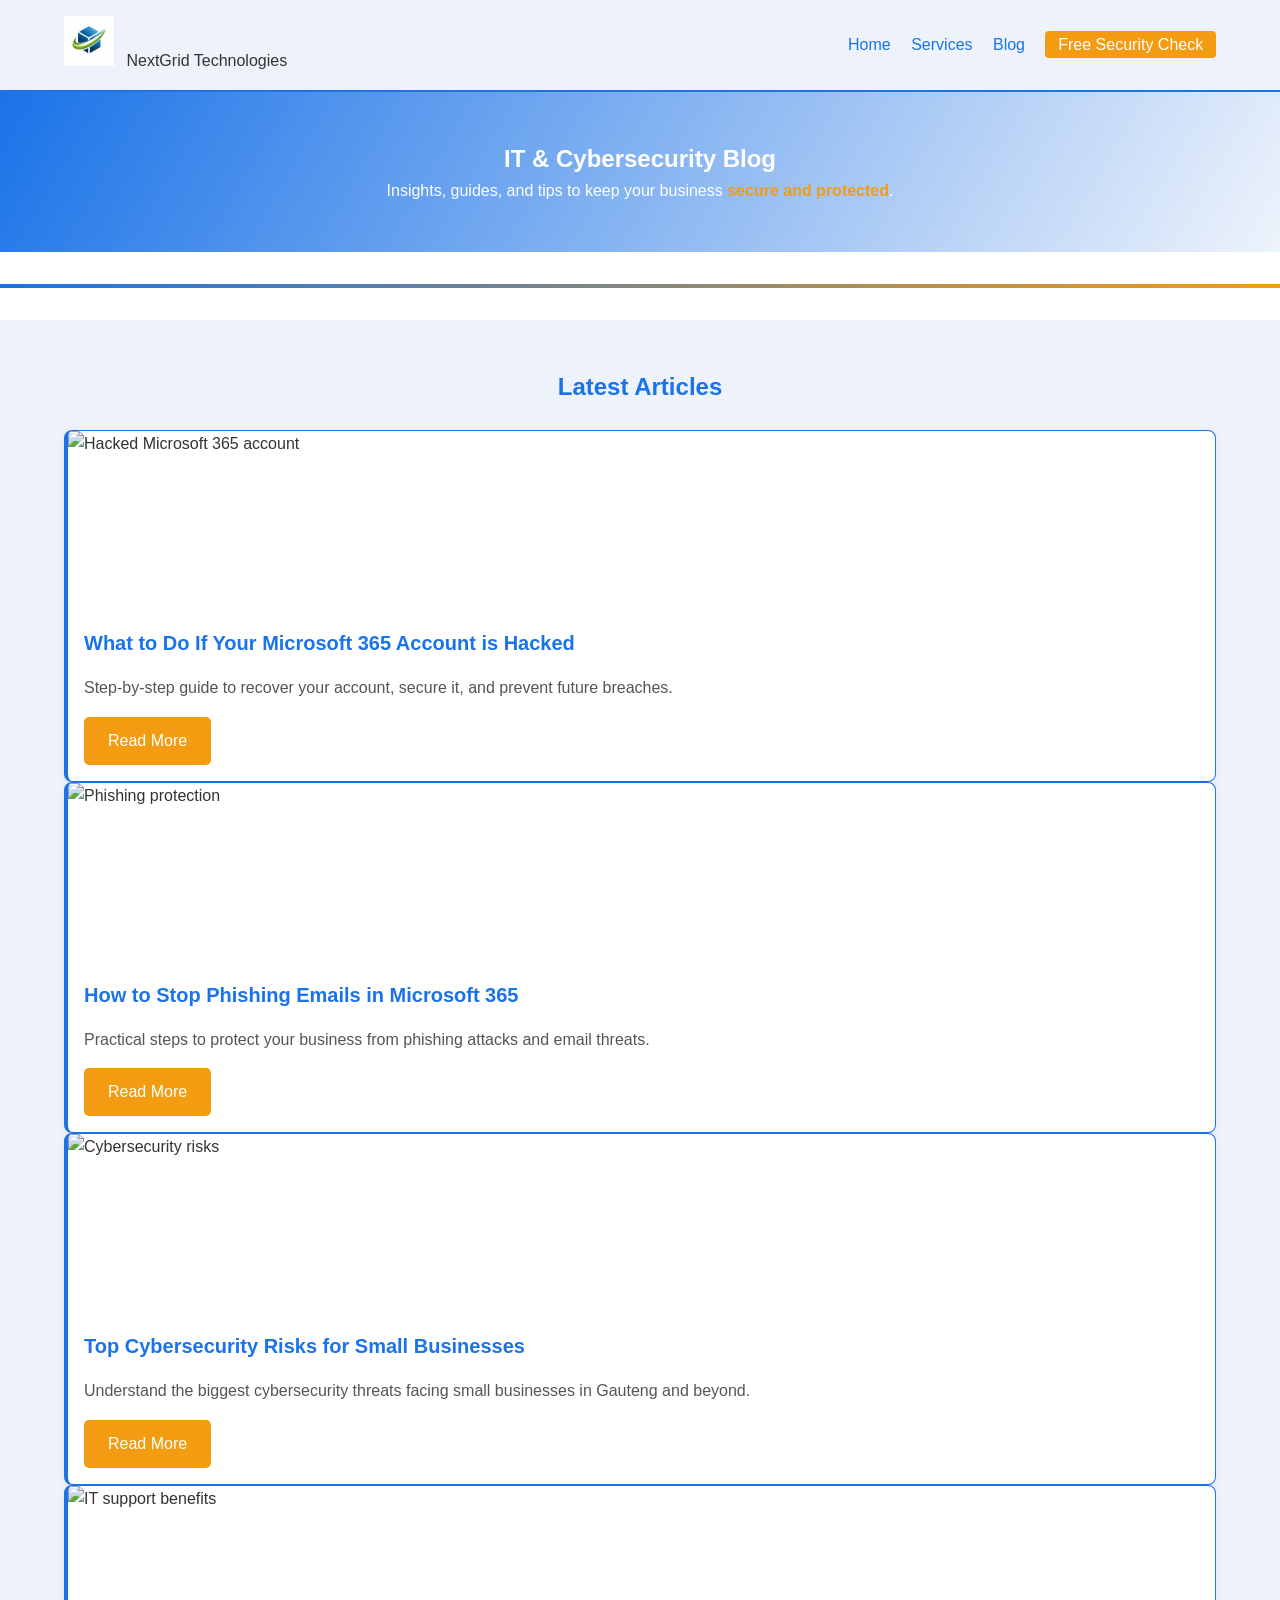
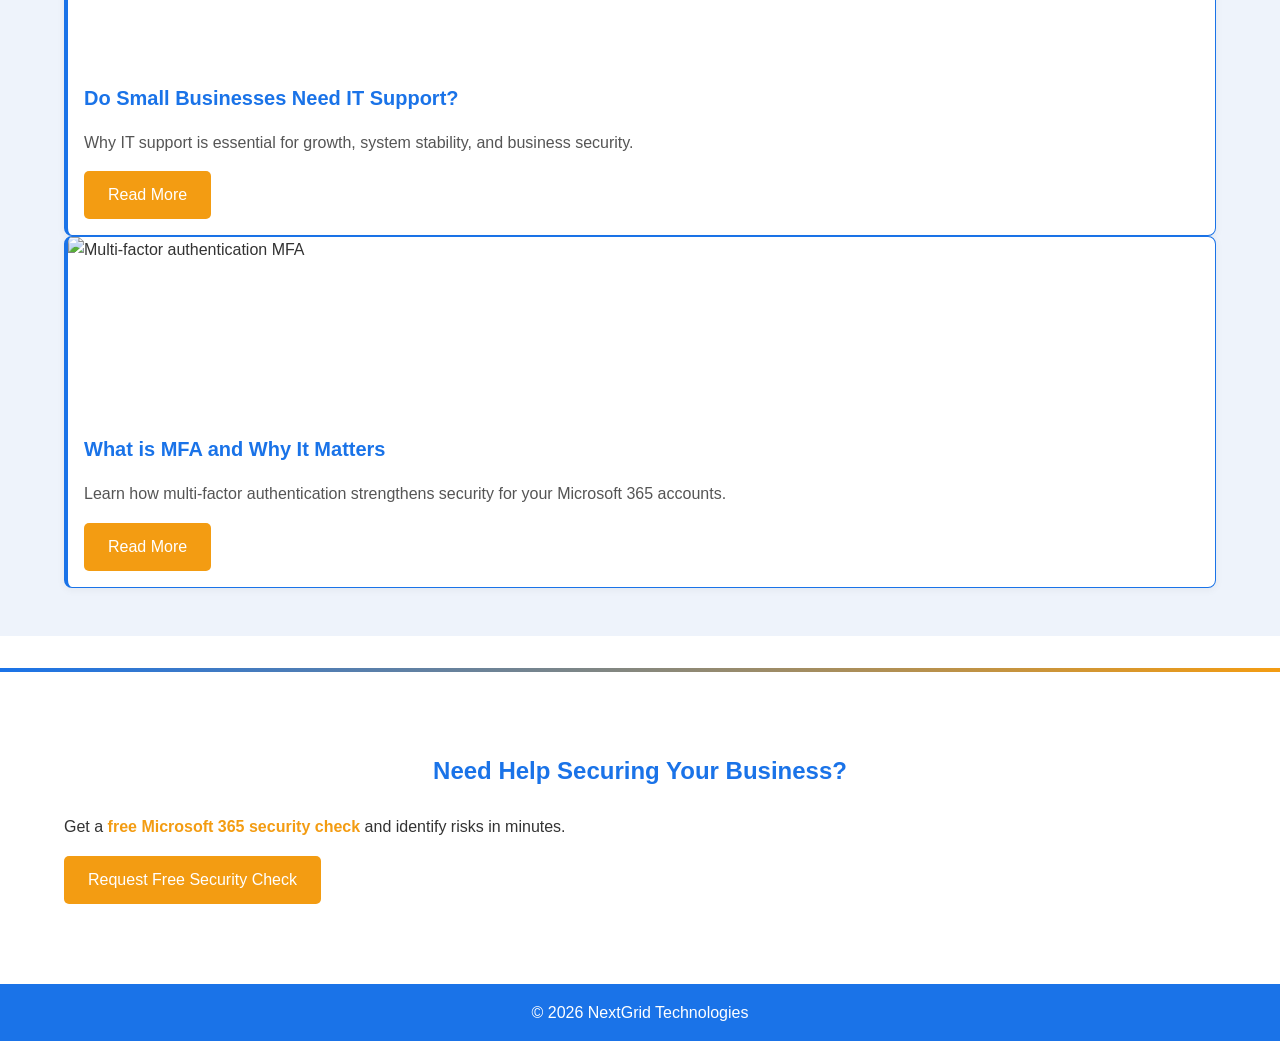
==== commit ebdcfd2a: "Update blog.html" ====
--- a/blog.html
+++ b/blog.html
@@ -25,16 +25,24 @@
 </div>
 </header>
 
+<!-- HERO -->
 <section class="hero">
 <div class="container">
   <h1>IT & Cybersecurity Blog</h1>
-  <p>Insights, guides, and tips to keep your business secure.</p>
+  <p>
+    Insights, guides, and tips to keep your business 
+    <span class="highlight-text">secure and protected</span>.
+  </p>
 </div>
 </section>
 
+<div class="section-divider"></div>
+
+<!-- BLOG SECTION -->
 <section class="blog-section">
 <div class="container">
   <h2>Latest Articles</h2>
+
   <div class="blog-grid">
 
     <div class="card blog-card">
@@ -76,6 +84,20 @@
 </div>
 </section>
 
+<div class="section-divider"></div>
+
+<!-- CTA SECTION -->
+<section class="cta-section">
+  <div class="container">
+    <h2>Need Help Securing Your Business?</h2>
+    <p>
+      Get a <span class="highlight-text">free Microsoft 365 security check</span> 
+      and identify risks in minutes.
+    </p>
+    <a href="index.html#contact" class="btn-primary">Request Free Security Check</a>
+  </div>
+</section>
+
 <footer>
 <div class="container">
   <p>© 2026 NextGrid Technologies</p>
@@ -85,7 +107,9 @@
 <script>
 const hamburger = document.getElementById("hamburger");
 const navMenu = document.getElementById("navMenu");
-hamburger.addEventListener("click", () => { navMenu.classList.toggle("active"); });
+hamburger.addEventListener("click", () => { 
+  navMenu.classList.toggle("active"); 
+});
 </script>
 
 </body>
--- a/styles.css
+++ b/styles.css
@@ -1,4 +1,13 @@
-/* General Reset */
+/* ====== COLOR VARIABLES ====== */
+:root {
+  --primary-color: #1a73e8;
+  --secondary-color: #f39c12;
+  --accent-bg: #eef3fb;
+  --card-bg: #ffffff;
+  --text-color: #333;
+}
+
+/* ====== General Reset ====== */
 * {
   margin: 0;
   padding: 0;
@@ -8,21 +17,21 @@
 
 body {
   line-height: 1.6;
-  color: #333;
+  color: var(--text-color);
   background-color: #fff;
 }
 
-/* Container */
+/* ====== Container ====== */
 .container {
   width: 90%;
   max-width: 1200px;
   margin: 0 auto;
 }
 
-/* Header */
+/* ====== Header ====== */
 header {
-  background: #fff;
-  border-bottom: 1px solid #ddd;
+  background: var(--accent-bg);
+  border-bottom: 2px solid var(--primary-color);
   padding: 1rem 0;
 }
 
@@ -40,102 +49,168 @@
 nav a {
   margin-left: 1rem;
   text-decoration: none;
-  color: #333;
+  color: var(--primary-color);
+  font-weight: 500;
+  transition: color 0.3s ease;
+}
+
+nav a:hover {
+  color: var(--secondary-color);
 }
 
 nav a.btn-small {
-  background: #007bff;
+  background: var(--secondary-color);
   color: #fff;
   padding: 0.3rem 0.8rem;
   border-radius: 4px;
 }
 
 nav a.btn-small:hover {
-  background: #0056b3;
-}
-
-/* Hamburger */
+  background: var(--primary-color);
+}
+
+/* ====== Hamburger ====== */
 .hamburger {
   display: none;
   font-size: 1.5rem;
   cursor: pointer;
 }
 
-/* Hero */
+/* ====== Hero ====== */
 .hero {
-  background: #f8f9fa;
+  background: linear-gradient(120deg, var(--primary-color) 0%, var(--accent-bg) 100%);
   padding: 3rem 0;
   text-align: center;
-}
-
-.hero h1 {
-  margin-bottom: 1rem;
-  font-size: 2rem;
-}
-
+  color: #fff;
+}
+
+.hero h1,
 .hero p {
-  margin-bottom: 1rem;
-  font-size: 1.1rem;
-}
-
-.hero ul {
-  list-style: none;
-  margin: 1rem 0;
-}
-
-.hero ul li {
-  margin: 0.5rem 0;
-}
-
-/* Buttons */
+  color: #fff;
+}
+
+/* ====== Buttons ====== */
 .btn-primary {
   display: inline-block;
-  background: #007bff;
+  background: var(--secondary-color);
   color: #fff;
   padding: 0.7rem 1.5rem;
   text-decoration: none;
   border-radius: 5px;
   margin-top: 1rem;
+  transition: background 0.3s ease;
 }
 
 .btn-primary:hover {
-  background: #0056b3;
-}
-
-/* Trust Bar */
+  background: var(--primary-color);
+}
+
+.btn-secondary {
+  background: transparent;
+  color: var(--primary-color);
+  border: 2px solid var(--primary-color);
+}
+
+.btn-secondary:hover {
+  background: var(--primary-color);
+  color: #fff;
+}
+
+/* ====== Trust Bar ====== */
 .trust-bar {
-  background: #e9ecef;
+  background: var(--primary-color);
+  color: #fff;
   padding: 0.8rem 0;
   text-align: center;
   font-weight: bold;
 }
 
-/* Grid */
-.m365-grid, .services-grid {
+/* ====== Section Layout ====== */
+section {
+  padding: 3rem 0;
+}
+
+section:nth-of-type(even) {
+  background-color: var(--accent-bg);
+}
+
+section:nth-of-type(odd) {
+  background-color: #fff;
+}
+
+/* Divider */
+.section-divider {
+  height: 4px;
+  background: linear-gradient(to right, var(--primary-color), var(--secondary-color));
+  margin: 2rem 0;
+}
+
+/* ====== Grid Layouts ====== */
+.m365-grid, .services-grid, .who-grid, .topics-list {
   display: grid;
   grid-template-columns: repeat(auto-fit, minmax(250px, 1fr));
   gap: 1.5rem;
   margin: 2rem 0;
 }
 
-.m365-card, .card {
-  background: #fff;
-  border: 1px solid #ddd;
-  padding: 1.5rem;
-  border-radius: 5px;
+/* ====== Cards ====== */
+.card, .tech-card, .who-card, .m365-card, .blog-card {
+  background-color: var(--card-bg);
+  border: 1px solid var(--primary-color);
+  border-left: 4px solid var(--primary-color);
+  border-radius: 8px;
+  overflow: hidden;
+  box-shadow: 0 2px 8px rgba(0,0,0,0.05);
+  transition: all 0.3s ease;
+  display: flex;
+  flex-direction: column;
 }
 
 .card.highlight {
-  border-color: #007bff;
-}
-
-/* Section titles */
-h2 {
-  text-align: center;
-  margin-bottom: 1.5rem;
-}
-
-/* Contact Form */
+  border-left: 4px solid var(--secondary-color);
+}
+
+.card:hover, .tech-card:hover, .who-card:hover, .m365-card:hover, .blog-card:hover {
+  transform: translateY(-5px);
+  box-shadow: 0 6px 20px rgba(0,0,0,0.15);
+  border-color: var(--secondary-color);
+  background: linear-gradient(180deg, #ffffff 0%, var(--accent-bg) 100%);
+}
+
+/* Card Content */
+.card h3, .tech-card h3, .who-card h3, .m365-card h3, .blog-card h3 {
+  font-size: 1.25rem;
+  margin: 1rem;
+  color: var(--primary-color);
+}
+
+.card p, .tech-card p, .who-card p, .m365-card p, .blog-card p {
+  flex-grow: 1;
+  margin: 0 1rem 1rem 1rem;
+  color: #555;
+}
+
+/* Icons */
+.tech-card .icon {
+  font-size: 2.5rem;
+  margin: 1rem;
+  color: var(--secondary-color);
+}
+
+/* Card Buttons */
+.card .btn-primary, .tech-card .btn-primary, .m365-card .btn-primary, .blog-card .btn-primary {
+  margin: 0 1rem 1rem 1rem;
+  align-self: flex-start;
+}
+
+/* ====== Blog Image ====== */
+.blog-img {
+  width: 100%;
+  height: 180px;
+  object-fit: cover;
+}
+
+/* ====== Contact Form ====== */
 .contact-wrapper {
   padding: 2rem 0;
   text-align: center;
@@ -151,7 +226,7 @@
 }
 
 .contact-form button {
-  background: #007bff;
+  background: var(--secondary-color);
   color: #fff;
   padding: 0.7rem 2rem;
   border: none;
@@ -160,18 +235,59 @@
 }
 
 .contact-form button:hover {
-  background: #0056b3;
-}
-
-/* Footer */
+  background: var(--primary-color);
+}
+
+/* ====== Topics List ====== */
+.topics-list li {
+  background-color: var(--card-bg);
+  border: 1px solid var(--primary-color);
+  border-left: 4px solid var(--primary-color);
+  border-radius: 8px;
+  padding: 0.75rem 1rem;
+  transition: all 0.3s ease;
+}
+
+.topics-list li:hover {
+  transform: translateY(-3px);
+  border-left: 4px solid var(--secondary-color);
+}
+
+/* ====== Highlight Text ====== */
+.highlight-text {
+  color: var(--secondary-color);
+  font-weight: bold;
+}
+
+/* ====== Headings ====== */
+h2 {
+  text-align: center;
+  margin-bottom: 1.5rem;
+  color: var(--primary-color);
+}
+
+h3 {
+  color: #0d47a1;
+}
+
+/* ====== Footer ====== */
 footer {
-  background: #f1f1f1;
+  background-color: var(--primary-color);
+  color: #fff;
   text-align: center;
   padding: 1rem 0;
   margin-top: 2rem;
 }
 
-/* Responsive */
+footer a {
+  color: var(--secondary-color);
+}
+
+footer a:hover {
+  color: #fff;
+}
+
+/* ====== Responsive ====== */
 @media(max-width: 768px){
   .hamburger {
     display: block;
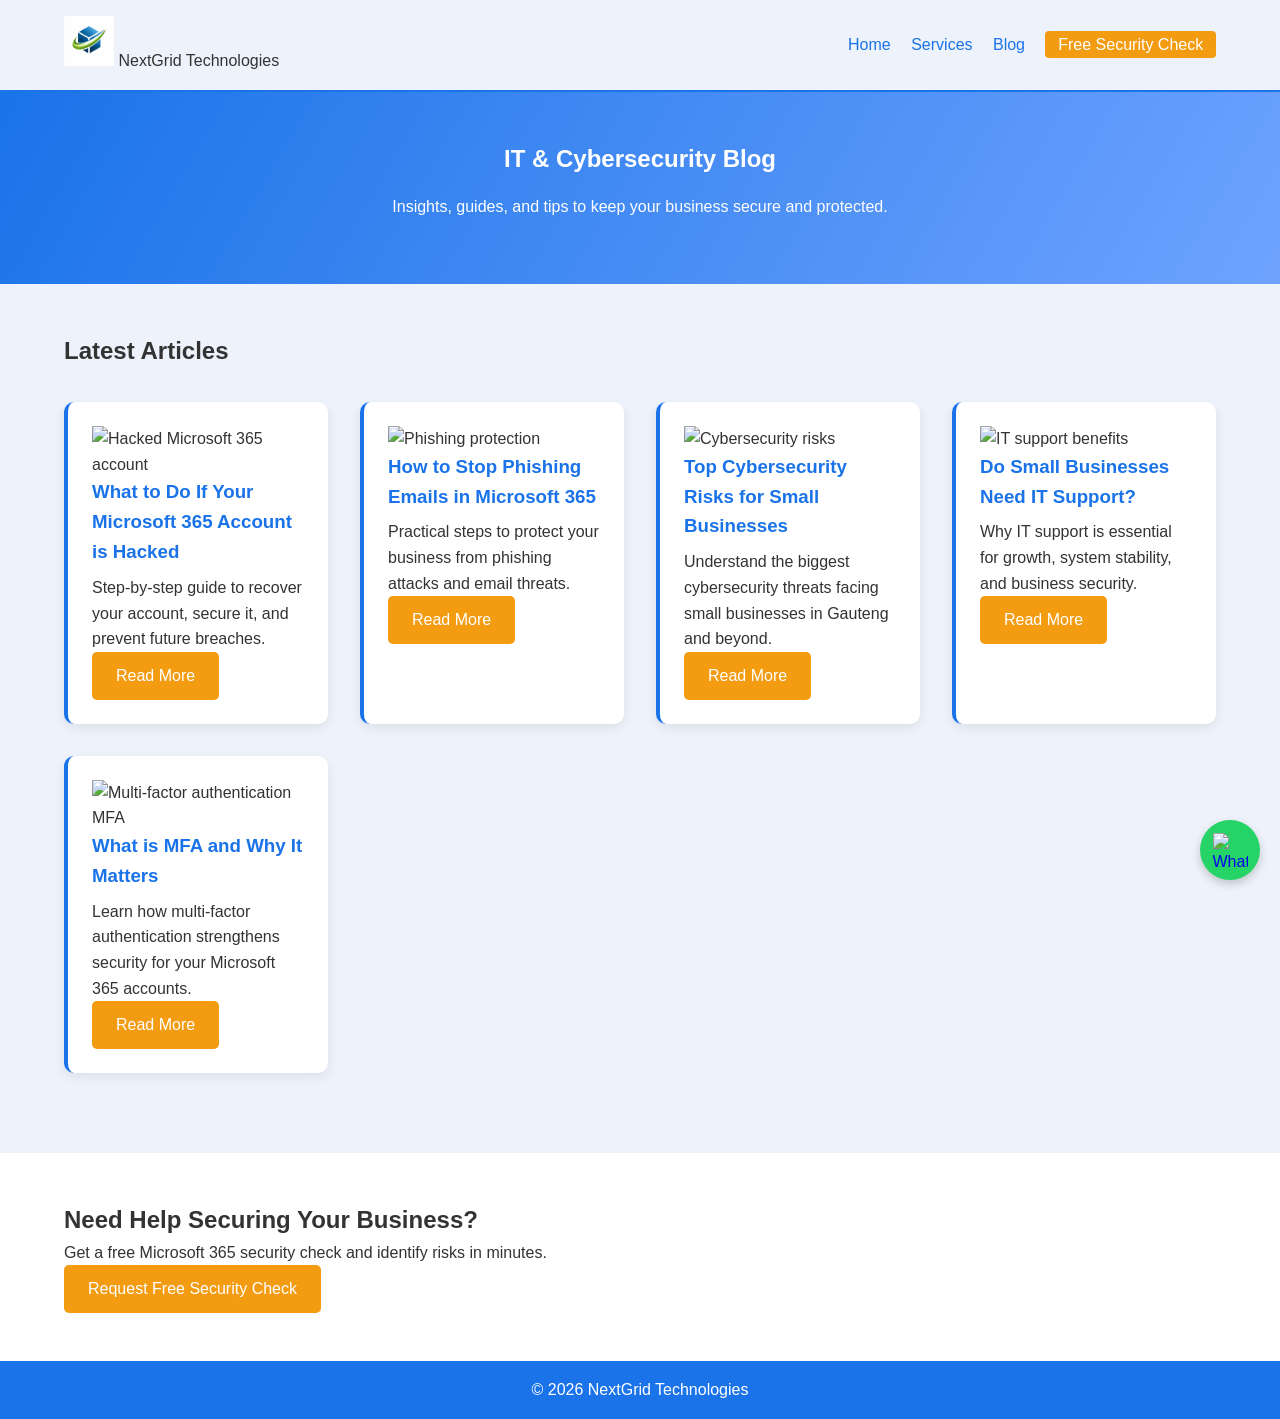
==== commit 29193e1a: "Update blog.html" ====
--- a/blog.html
+++ b/blog.html
@@ -111,6 +111,11 @@
   navMenu.classList.toggle("active"); 
 });
 </script>
-
+  
+<!-- WhatsApp Floating Button -->
+<a href="https://wa.me/27680330794" target="_blank" class="whatsapp-button" title="Chat with us on WhatsApp"> 
+  <img src="https://upload.wikimedia.org/wikipedia/commons/6/6b/WhatsApp.svg" alt="WhatsApp" />
+</a>
+  
 </body>
 </html>
--- a/styles.css
+++ b/styles.css
@@ -43,7 +43,6 @@
 
 .logo {
   height: 50px;
-  margin-right: 0.5rem;
 }
 
 nav a {
@@ -51,7 +50,6 @@
   text-decoration: none;
   color: var(--primary-color);
   font-weight: 500;
-  transition: color 0.3s ease;
 }
 
 nav a:hover {
@@ -63,10 +61,6 @@
   color: #fff;
   padding: 0.3rem 0.8rem;
   border-radius: 4px;
-}
-
-nav a.btn-small:hover {
-  background: var(--primary-color);
 }
 
 /* ====== Hamburger ====== */
@@ -78,15 +72,33 @@
 
 /* ====== Hero ====== */
 .hero {
-  background: linear-gradient(120deg, var(--primary-color) 0%, var(--accent-bg) 100%);
+  background: linear-gradient(120deg, #1a73e8, #6ea3ff);
   padding: 3rem 0;
   text-align: center;
   color: #fff;
 }
 
-.hero h1,
+.hero-content {
+  max-width: 700px;
+  margin: 0 auto;
+}
+
+.hero h1 {
+  margin-bottom: 1rem;
+}
+
 .hero p {
-  color: #fff;
+  margin-bottom: 1rem;
+}
+
+/* Hero checklist */
+.hero-points {
+  margin: 1.5rem 0;
+}
+
+.hero-points p {
+  margin: 0.4rem 0;
+  font-size: 1.1rem;
 }
 
 /* ====== Buttons ====== */
@@ -97,35 +109,43 @@
   padding: 0.7rem 1.5rem;
   text-decoration: none;
   border-radius: 5px;
-  margin-top: 1rem;
-  transition: background 0.3s ease;
+  transition: background 0.3s, transform 0.2s;
 }
 
 .btn-primary:hover {
-  background: var(--primary-color);
-}
-
-.btn-secondary {
-  background: transparent;
-  color: var(--primary-color);
-  border: 2px solid var(--primary-color);
-}
-
-.btn-secondary:hover {
-  background: var(--primary-color);
-  color: #fff;
-}
-
-/* ====== Trust Bar ====== */
+  background: #e67e22;
+  transform: translateY(-2px);
+}
+
+/* ====== TRUST BAR ====== */
 .trust-bar {
-  background: var(--primary-color);
-  color: #fff;
-  padding: 0.8rem 0;
-  text-align: center;
-  font-weight: bold;
-}
-
-/* ====== Section Layout ====== */
+  background: #0d47a1; /* deep blue */
+  color: #fff;
+  padding: 1.5rem 0;
+  display: flex;
+  justify-content: center;
+  flex-wrap: wrap;
+  gap: 1rem;
+  font-weight: 500;
+  text-align: center;
+}
+
+.trust-bar .trust-item {
+  background: rgba(255, 255, 255, 0.1);
+  padding: 0.5rem 1rem;
+  border-radius: 25px;
+  display: flex;
+  align-items: center;
+  gap: 0.5rem;
+  font-size: 0.95rem;
+}
+
+.trust-bar {
+  width: 100%;
+  box-sizing: border-box;
+}
+
+/* ====== Sections ====== */
 section {
   padding: 3rem 0;
 }
@@ -134,85 +154,50 @@
   background-color: var(--accent-bg);
 }
 
-section:nth-of-type(odd) {
-  background-color: #fff;
-}
-
-/* Divider */
-.section-divider {
-  height: 4px;
-  background: linear-gradient(to right, var(--primary-color), var(--secondary-color));
-  margin: 2rem 0;
-}
-
-/* ====== Grid Layouts ====== */
-.m365-grid, .services-grid, .who-grid, .topics-list {
+/* ====== Core Services Intro Text ====== */
+.core-services-intro {
+  color: #333; /* dark text for light background */
+  font-weight: 600; /* slightly bolder */
+  text-align: center;
+  margin-bottom: 2rem;
+  font-size: 1.2rem;
+}
+
+/* ====== Grid ====== */
+.m365-grid, .services-grid, .blog-grid {
   display: grid;
   grid-template-columns: repeat(auto-fit, minmax(250px, 1fr));
-  gap: 1.5rem;
+  gap: 2rem;
   margin: 2rem 0;
 }
 
-/* ====== Cards ====== */
-.card, .tech-card, .who-card, .m365-card, .blog-card {
-  background-color: var(--card-bg);
-  border: 1px solid var(--primary-color);
+/* ====== Cards / Grid Highlight ====== */
+.m365-grid .m365-card,
+.services-grid .card,
+.blog-grid .blog-card {
+  background: #fff;
+  border-radius: 10px;
   border-left: 4px solid var(--primary-color);
-  border-radius: 8px;
-  overflow: hidden;
-  box-shadow: 0 2px 8px rgba(0,0,0,0.05);
-  transition: all 0.3s ease;
-  display: flex;
-  flex-direction: column;
-}
-
-.card.highlight {
+  padding: 1.5rem;
+  transition: transform 0.3s, box-shadow 0.3s, border-left 0.3s;
+  box-shadow: 0 4px 12px rgba(0, 0, 0, 0.08); /* subtle highlight */
+}
+
+.m365-grid .m365-card:hover,
+.services-grid .card:hover,
+.blog-grid .blog-card:hover {
+  transform: translateY(-5px);
   border-left: 4px solid var(--secondary-color);
-}
-
-.card:hover, .tech-card:hover, .who-card:hover, .m365-card:hover, .blog-card:hover {
-  transform: translateY(-5px);
-  box-shadow: 0 6px 20px rgba(0,0,0,0.15);
-  border-color: var(--secondary-color);
-  background: linear-gradient(180deg, #ffffff 0%, var(--accent-bg) 100%);
-}
-
-/* Card Content */
-.card h3, .tech-card h3, .who-card h3, .m365-card h3, .blog-card h3 {
-  font-size: 1.25rem;
-  margin: 1rem;
+  box-shadow: 0 8px 20px rgba(0, 0, 0, 0.12); /* stronger on hover */
+}
+
+.card h3, .m365-card h3, .blog-card h3 {
   color: var(--primary-color);
-}
-
-.card p, .tech-card p, .who-card p, .m365-card p, .blog-card p {
-  flex-grow: 1;
-  margin: 0 1rem 1rem 1rem;
-  color: #555;
-}
-
-/* Icons */
-.tech-card .icon {
-  font-size: 2.5rem;
-  margin: 1rem;
-  color: var(--secondary-color);
-}
-
-/* Card Buttons */
-.card .btn-primary, .tech-card .btn-primary, .m365-card .btn-primary, .blog-card .btn-primary {
-  margin: 0 1rem 1rem 1rem;
-  align-self: flex-start;
-}
-
-/* ====== Blog Image ====== */
-.blog-img {
-  width: 100%;
-  height: 180px;
-  object-fit: cover;
-}
-
-/* ====== Contact Form ====== */
+  margin-bottom: 0.5rem;
+}
+
+/* ====== Contact ====== */
 .contact-wrapper {
-  padding: 2rem 0;
   text-align: center;
 }
 
@@ -222,7 +207,7 @@
   padding: 0.7rem;
   margin: 0.5rem 0;
   border: 1px solid #ccc;
-  border-radius: 4px;
+  border-radius: 5px;
 }
 
 .contact-form button {
@@ -230,61 +215,22 @@
   color: #fff;
   padding: 0.7rem 2rem;
   border: none;
-  border-radius: 4px;
+  border-radius: 5px;
   cursor: pointer;
+  transition: background 0.3s, transform 0.2s;
 }
 
 .contact-form button:hover {
-  background: var(--primary-color);
-}
-
-/* ====== Topics List ====== */
-.topics-list li {
-  background-color: var(--card-bg);
-  border: 1px solid var(--primary-color);
-  border-left: 4px solid var(--primary-color);
-  border-radius: 8px;
-  padding: 0.75rem 1rem;
-  transition: all 0.3s ease;
-}
-
-.topics-list li:hover {
-  transform: translateY(-3px);
-  border-left: 4px solid var(--secondary-color);
-}
-
-/* ====== Highlight Text ====== */
-.highlight-text {
-  color: var(--secondary-color);
-  font-weight: bold;
-}
-
-/* ====== Headings ====== */
-h2 {
-  text-align: center;
-  margin-bottom: 1.5rem;
-  color: var(--primary-color);
-}
-
-h3 {
-  color: #0d47a1;
+  background: #e67e22;
+  transform: translateY(-2px);
 }
 
 /* ====== Footer ====== */
 footer {
-  background-color: var(--primary-color);
+  background: var(--primary-color);
   color: #fff;
   text-align: center;
   padding: 1rem 0;
-  margin-top: 2rem;
-}
-
-footer a {
-  color: var(--secondary-color);
-}
-
-footer a:hover {
-  color: #fff;
 }
 
 /* ====== Responsive ====== */
@@ -295,9 +241,35 @@
   nav {
     display: none;
     flex-direction: column;
-    gap: 1rem;
   }
   nav.active {
     display: flex;
   }
 }
+
+
+/* WhatsApp Floating Button */
+.whatsapp-button {
+  position: fixed;
+  bottom: 20px;
+  right: 20px;
+  width: 60px;
+  height: 60px;
+  background-color: #25d366;
+  border-radius: 50%;
+  display: flex;
+  align-items: center;
+  justify-content: center;
+  box-shadow: 0 4px 10px rgba(0,0,0,0.2);
+  z-index: 1000;
+  transition: transform 0.2s ease;
+}
+
+.whatsapp-button img {
+  width: 35px;
+  height: 35px;
+}
+
+.whatsapp-button:hover {
+  transform: scale(1.1);
+}
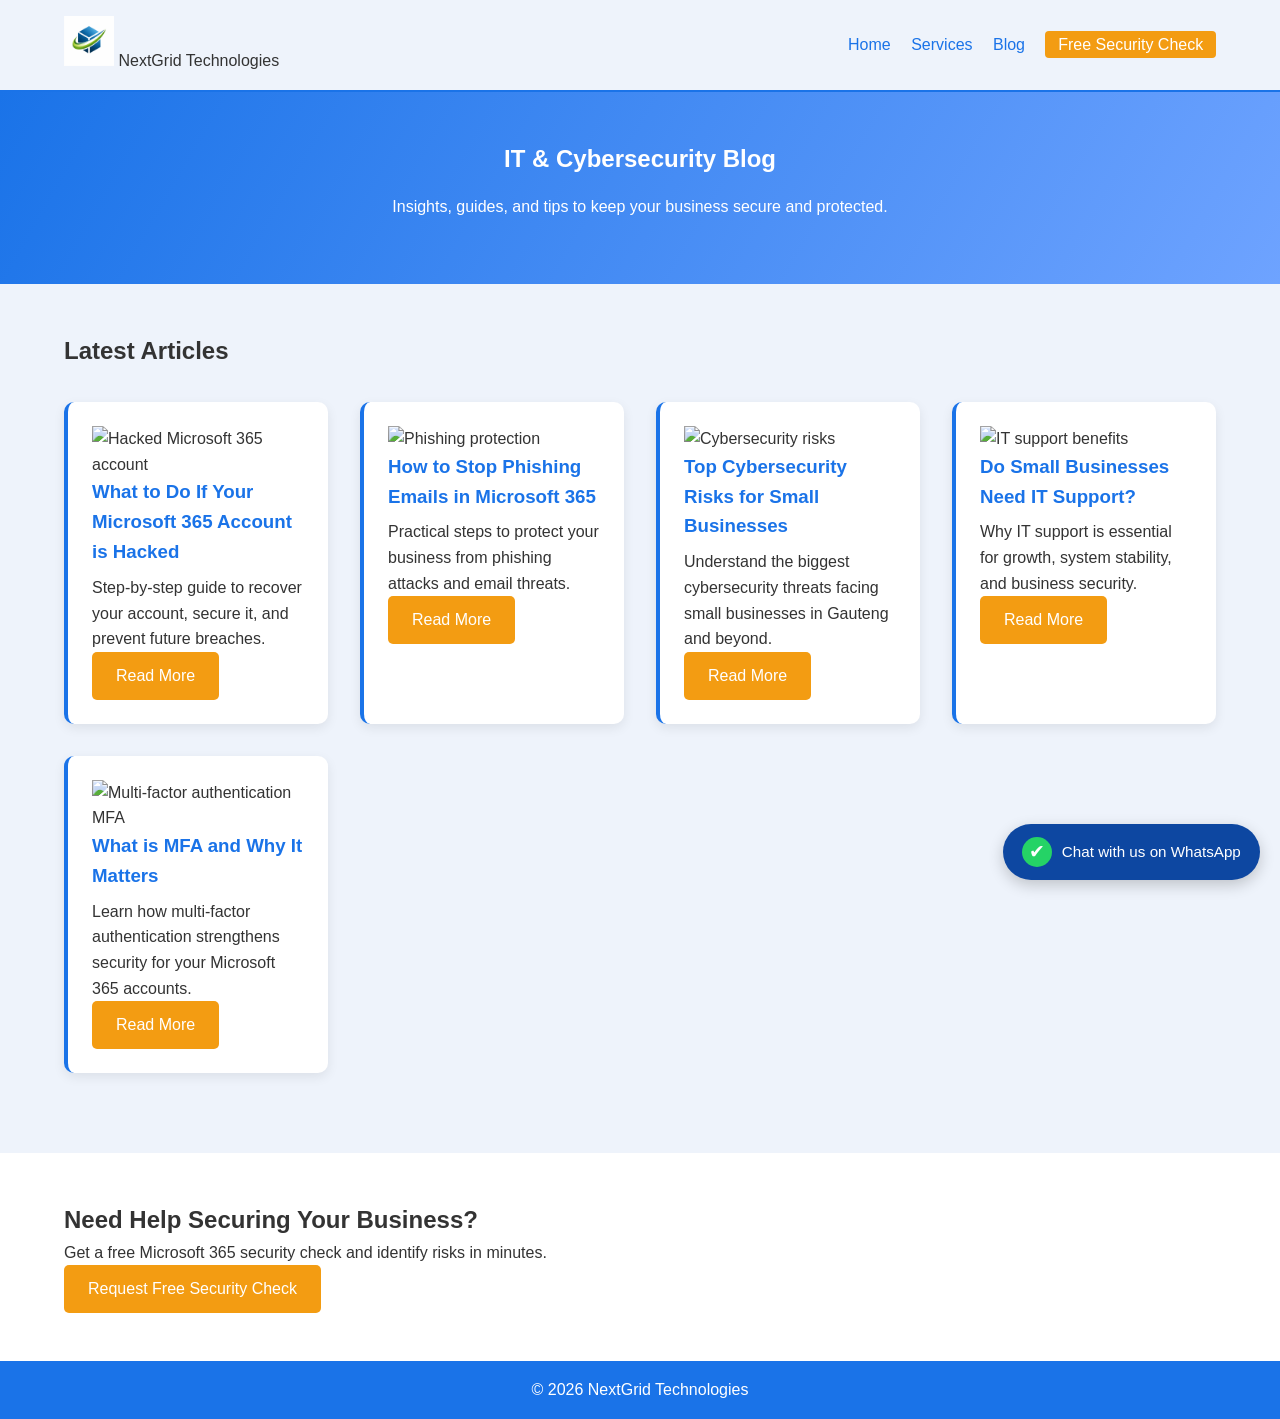
==== commit 96c1dac3: "Update blog.html" ====
--- a/blog.html
+++ b/blog.html
@@ -112,9 +112,10 @@
 });
 </script>
   
-<!-- WhatsApp Floating Button -->
-<a href="https://wa.me/27680330794" target="_blank" class="whatsapp-button" title="Chat with us on WhatsApp"> 
-  <img src="https://upload.wikimedia.org/wikipedia/commons/6/6b/WhatsApp.svg" alt="WhatsApp" />
+<!-- WhatsApp Premium Badge -->
+<a href="https://wa.me/27680330794" target="_blank" class="whatsapp-badge" title="Chat with us on WhatsApp"> 
+  <span class="whatsapp-icon">✔</span>
+  <span class="whatsapp-text">Chat with us on WhatsApp</span>
 </a>
   
 </body>
--- a/styles.css
+++ b/styles.css
@@ -248,28 +248,42 @@
 }
 
 
-/* WhatsApp Floating Button */
-.whatsapp-button {
+/* ===== WhatsApp Premium Badge ===== */
+.whatsapp-badge {
   position: fixed;
   bottom: 20px;
   right: 20px;
-  width: 60px;
-  height: 60px;
-  background-color: #25d366;
+  background-color: #0d47a1; /* Matches trust bar */
+  color: #fff;
+  padding: 0.8rem 1.2rem;
+  border-radius: 30px;
+  font-weight: 500;
+  display: flex;
+  align-items: center;
+  gap: 0.6rem;
+  text-decoration: none;
+  box-shadow: 0 5px 15px rgba(0,0,0,0.2);
+  transition: transform 0.2s ease, box-shadow 0.2s ease;
+  z-index: 1000;
+}
+
+.whatsapp-badge:hover {
+  transform: translateY(-3px);
+  box-shadow: 0 8px 20px rgba(0,0,0,0.3);
+}
+
+.whatsapp-badge .whatsapp-icon {
+  background-color: #25d366; /* WhatsApp green */
+  width: 30px;
+  height: 30px;
   border-radius: 50%;
   display: flex;
   align-items: center;
   justify-content: center;
-  box-shadow: 0 4px 10px rgba(0,0,0,0.2);
-  z-index: 1000;
-  transition: transform 0.2s ease;
-}
-
-.whatsapp-button img {
-  width: 35px;
-  height: 35px;
-}
-
-.whatsapp-button:hover {
-  transform: scale(1.1);
-}
+  font-size: 1.2rem;
+  color: #fff;
+}
+
+.whatsapp-badge .whatsapp-text {
+  font-size: 0.95rem;
+}
